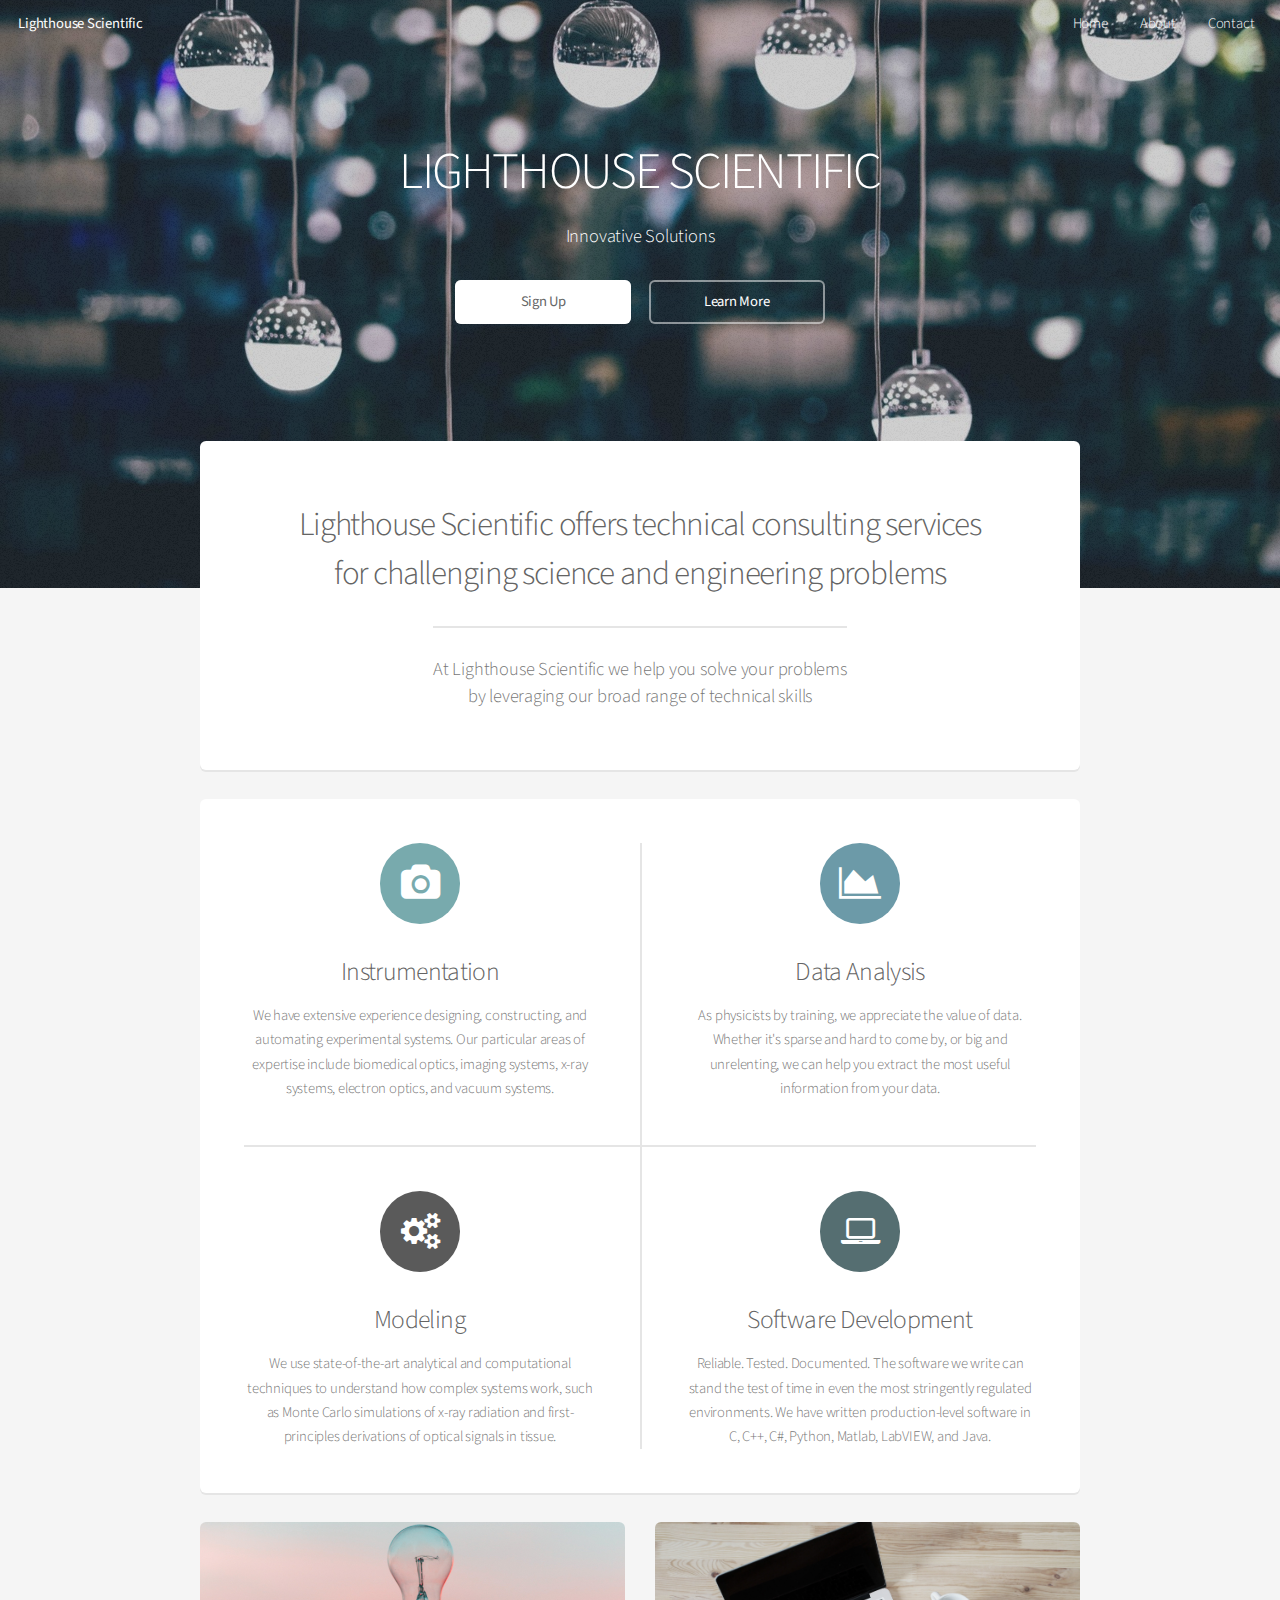
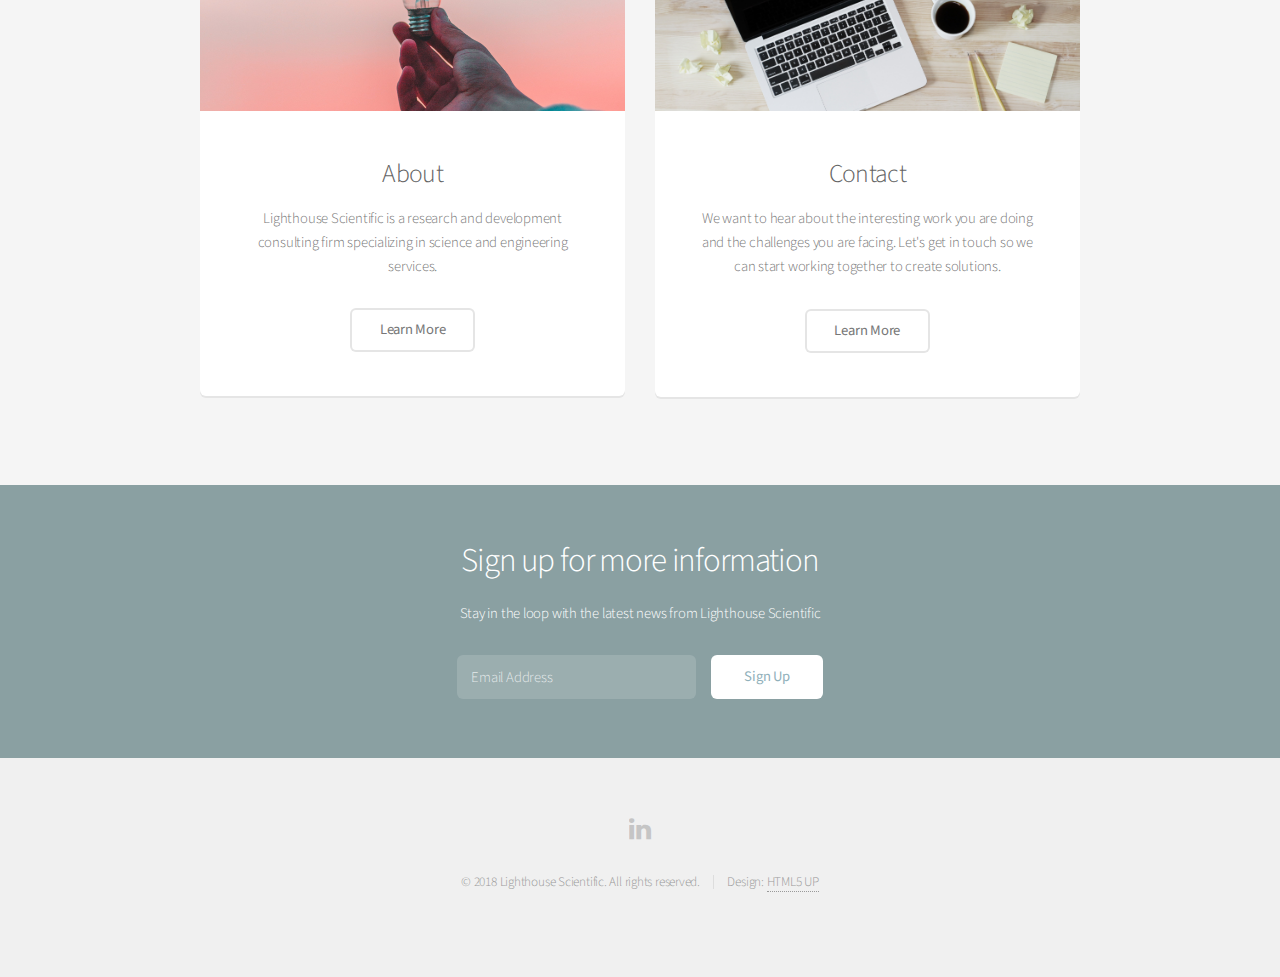
==== index.html @ b33df231 "Update index.html" ====
﻿<!DOCTYPE HTML>
<!--
	Alpha by HTML5 UP
	html5up.net | @ajlkn
	Free for personal and commercial use under the CCA 3.0 license (html5up.net/license)
-->
<html>
	<head>
		<!-- Global site tag (gtag.js) - Google Analytics -->
		<script async src="https://www.googletagmanager.com/gtag/js?id=UA-118662362-1"></script>
		<script>
		  window.dataLayer = window.dataLayer || [];
		  function gtag(){dataLayer.push(arguments);}
		  gtag('js', new Date());

		  gtag('config', 'UA-118662362-1');
		</script>
		<title>Lighthouse Scientific</title>
		<meta charset="utf-8" />
		<meta name="viewport" content="width=device-width, initial-scale=1" />
		<!--[if lte IE 8]><script src="assets/js/ie/html5shiv.js"></script><![endif]-->
		<link rel="stylesheet" href="assets/css/main.css" />
		<!--[if lte IE 8]><link rel="stylesheet" href="assets/css/ie8.css" /><![endif]-->
	</head>
	<body class="landing">
		<div id="page-wrapper">

			<!-- Header -->
			<header id="header" class="alt">
				<h1><a href="index.html">Lighthouse Scientific</a></h1>
				<nav id="nav">
					<ul>
						<li><a href="index.html">Home</a></li>
                        <li><a href="about.html">About</a></li>
                        <li><a href="contact.html">Contact</a></li>
					</ul>
				</nav>
			</header>

            <!-- Banner -->
            <section id="banner">
                <h2>LIGHTHOUSE SCIENTIFIC</h2>
                <p>Innovative Solutions</p>
                <ul class="actions">
                    <li><a href="#cta" class="button special scrolly">Sign Up</a></li>
                    <li><a href="#main" class="button scrolly">Learn More</a></li>
                </ul>
            </section>

			<!-- Main -->
				<section id="main" class="container">

					<section class="box special">
						<header class="major">
							<h2>Lighthouse Scientific offers technical consulting services
							<br />
							for challenging science and engineering problems</h2>
							<p>At Lighthouse Scientific we help you solve your problems<br />
							by leveraging our broad range of technical skills</p>
						</header>
						<!--<span class="image featured"><img src="images/tech2.jpg" alt="" /></span>-->
					</section>

					<section class="box special features">
						<div class="features-row">
							<section>
								<span class="icon major fa-camera accent2"></span>
								<h3>Instrumentation</h3>
								<p>We have extensive experience designing, constructing, and automating experimental systems. Our particular areas of expertise include biomedical optics, imaging systems, x-ray systems, electron optics, and vacuum systems.</p>
							</section>
							<section>
								<span class="icon major fa-area-chart accent3"></span>
								<h3>Data Analysis</h3>
								<p>As physicists by training, we appreciate the value of data. Whether it's sparse and hard to come by, or big and unrelenting, we can help you extract the most useful information from your data.</p>
							</section>
						</div>
						<div class="features-row">
							<section>
								<span class="icon major fa-cogs accent4"></span>
								<h3>Modeling</h3>
								<p>We use state-of-the-art analytical and computational techniques to understand how complex systems work, such as Monte Carlo simulations of x-ray radiation and first-principles derivations of optical signals in tissue.</p>
							</section>
							<section>
								<span class="icon major fa-laptop accent5"></span>
								<h3>Software Development</h3>
								<p>Reliable. Tested. Documented. The software we write can stand the test of time in even the most stringently regulated environments. We have written production-level software in C, C++, C#, Python, Matlab, LabVIEW, and Java.</p>
							</section>
						</div>
					</section>

					<div class="row">
						<div class="6u 12u(narrower)">

							<section class="box special">
								<span class="image featured"><img src="images/about2_cropped.jpg" alt="" /></span>
								<h3>About</h3>
								<p>Lighthouse Scientific is a research and development consulting firm specializing in science and engineering services.</p>
								<ul class="actions">
									<li><a href="about.html" class="button alt">Learn More</a></li>
								</ul>
							</section>

						</div>
						<div class="6u 12u(narrower)">

							<section class="box special">
								<span class="image featured"><img src="images/contact_cropped.jpg" alt="" /></span>
								<h3>Contact</h3>
								<p>We want to hear about the interesting work you are doing and the challenges you are facing. Let's get in touch so we can start working together to create solutions.</p>
								<ul class="actions">
									<li><a href="contact.html" class="button alt">Learn More</a></li>
								</ul>
							</section>

						</div>
					</div>

				</section>

			<!-- CTA -->
				<section id="cta">

					<h2>Sign up for more information</h2>
					<p>Stay in the loop with the latest news from Lighthouse Scientific</p>

					<form>
						<div class="row uniform 50%">
							<div class="8u 12u(mobilep)">
								<input type="email" name="email" id="email" placeholder="Email Address" required />
							</div>
							<div class="4u 12u(mobilep)">
								<input type="submit" data-dismiss="modal" id="form-submit-btn" value="Sign Up" class="fit" />
							</div>
						</div>
					</form>

				</section>

			<!-- Footer -->
				<footer id="footer">
					<ul class="icons">
						<li><a href="https://www.linkedin.com/company/lighthouse-scientific" class="icon fa-linkedin" target="_blank"><span class="label">LinkedIn</span></a></li>
					</ul>
					<ul class="copyright">
						<li>&copy; 2018 Lighthouse Scientific. All rights reserved.</li><li>Design: <a href="https://html5up.net">HTML5 UP</a></li>
					</ul>
				</footer>

		</div>

		<!-- Scripts -->
			<script src="assets/js/jquery.min.js"></script>
			<script src="assets/js/jquery.dropotron.min.js"></script>
			<script src="assets/js/jquery.scrollgress.min.js"></script>
			<script src="assets/js/skel.min.js"></script>
			<script src="assets/js/util.js"></script>
            		<script src="assets/js/jquery.scrolly.min.js"></script>
			<!--[if lte IE 8]><script src="assets/js/ie/respond.min.js"></script><![endif]-->
			<script src="assets/js/main.js"></script>
			<script>
				$("#form-submit-btn").on("click", function() {
				message = $("#formaction").serialize();
				$.ajax({
					url: "//formspree.io/info@lighthousescientific.com",
					method: "POST",
					data: {message: message},
					dataType: "json"
				});
				alert('Thanks for the email, we\'ll be in touch soon!');
				return false;
			});
			</script>
	</body>
</html>
---- assets/css/main.css ----
@import url("font-awesome.min.css");
@import url("https://fonts.googleapis.com/css?family=Source+Sans+Pro:300,400,300italic,400italic");

/*
	Alpha by HTML5 UP
	html5up.net | @ajlkn
	Free for personal and commercial use under the CCA 3.0 license (html5up.net/license)
*/

/* Reset */

	html, body, div, span, applet, object, iframe, h1, h2, h3, h4, h5, h6, p, blockquote, pre, a, abbr, acronym, address, big, cite, code, del, dfn, em, img, ins, kbd, q, s, samp, small, strike, strong, sub, sup, tt, var, b, u, i, center, dl, dt, dd, ol, ul, li, fieldset, form, label, legend, table, caption, tbody, tfoot, thead, tr, th, td, article, aside, canvas, details, embed, figure, figcaption, footer, header, hgroup, menu, nav, output, ruby, section, summary, time, mark, audio, video {
		margin: 0;
		padding: 0;
		border: 0;
		font-size: 100%;
		font: inherit;
		vertical-align: baseline;
	}

	article, aside, details, figcaption, figure, footer, header, hgroup, menu, nav, section {
		display: block;
	}

	body {
		line-height: 1;
	}

	ol, ul {
		list-style: none;
	}

	blockquote, q {
		quotes: none;
	}

	blockquote:before, blockquote:after, q:before, q:after {
		content: '';
		content: none;
	}

	table {
		border-collapse: collapse;
		border-spacing: 0;
	}

	body {
		-webkit-text-size-adjust: none;
	}

/* Box Model */

	*, *:before, *:after {
		-moz-box-sizing: border-box;
		-webkit-box-sizing: border-box;
		box-sizing: border-box;
	}

/* Containers */

	.container {
		margin-left: auto;
		margin-right: auto;
	}

	.container.\31 25\25 {
		width: 100%;
		max-width: 75em;
		min-width: 60em;
	}

	.container.\37 5\25 {
		width: 45em;
	}

	.container.\35 0\25 {
		width: 30em;
	}

	.container.\32 5\25 {
		width: 15em;
	}

	.container {
		width: 60em;
	}

	@media screen and (max-width: 1680px) {

		.container.\31 25\25 {
			width: 100%;
			max-width: 75em;
			min-width: 60em;
		}

		.container.\37 5\25 {
			width: 45em;
		}

		.container.\35 0\25 {
			width: 30em;
		}

		.container.\32 5\25 {
			width: 15em;
		}

		.container {
			width: 60em;
		}

	}

	@media screen and (max-width: 1280px) {

		.container.\31 25\25 {
			width: 100%;
			max-width: 75em;
			min-width: 60em;
		}

		.container.\37 5\25 {
			width: 45em;
		}

		.container.\35 0\25 {
			width: 30em;
		}

		.container.\32 5\25 {
			width: 15em;
		}

		.container {
			width: 60em;
		}

	}

	@media screen and (max-width: 980px) {

		.container.\31 25\25 {
			width: 100%;
			max-width: 112.5%;
			min-width: 90%;
		}

		.container.\37 5\25 {
			width: 67.5%;
		}

		.container.\35 0\25 {
			width: 45%;
		}

		.container.\32 5\25 {
			width: 22.5%;
		}

		.container {
			width: 90%;
		}

	}

	@media screen and (max-width: 840px) {

		.container.\31 25\25 {
			width: 100%;
			max-width: 112.5%;
			min-width: 90%;
		}

		.container.\37 5\25 {
			width: 67.5%;
		}

		.container.\35 0\25 {
			width: 45%;
		}

		.container.\32 5\25 {
			width: 22.5%;
		}

		.container {
			width: 90% !important;
		}

	}

	@media screen and (max-width: 736px) {

		.container.\31 25\25 {
			width: 100%;
			max-width: 125%;
			min-width: 100%;
		}

		.container.\37 5\25 {
			width: 75%;
		}

		.container.\35 0\25 {
			width: 50%;
		}

		.container.\32 5\25 {
			width: 25%;
		}

		.container {
			width: 100% !important;
		}

	}

	@media screen and (max-width: 480px) {

		.container.\31 25\25 {
			width: 100%;
			max-width: 125%;
			min-width: 100%;
		}

		.container.\37 5\25 {
			width: 75%;
		}

		.container.\35 0\25 {
			width: 50%;
		}

		.container.\32 5\25 {
			width: 25%;
		}

		.container {
			width: 100% !important;
		}

	}

/* Grid */

	.row {
		border-bottom: solid 1px transparent;
		-moz-box-sizing: border-box;
		-webkit-box-sizing: border-box;
		box-sizing: border-box;
	}

	.row > * {
		float: left;
		-moz-box-sizing: border-box;
		-webkit-box-sizing: border-box;
		box-sizing: border-box;
	}

	.row:after, .row:before {
		content: '';
		display: block;
		clear: both;
		height: 0;
	}

	.row.uniform > * > :first-child {
		margin-top: 0;
	}

	.row.uniform > * > :last-child {
		margin-bottom: 0;
	}

	.row.\30 \25 > * {
		padding: 0 0 0 0em;
	}

	.row.\30 \25 {
		margin: 0 0 -1px 0em;
	}

	.row.uniform.\30 \25 > * {
		padding: 0em 0 0 0em;
	}

	.row.uniform.\30 \25 {
		margin: 0em 0 -1px 0em;
	}

	.row > * {
		padding: 0 0 0 2em;
	}

	.row {
		margin: 0 0 -1px -2em;
	}

	.row.uniform > * {
		padding: 2em 0 0 2em;
	}

	.row.uniform {
		margin: -2em 0 -1px -2em;
	}

	.row.\32 00\25 > * {
		padding: 0 0 0 4em;
	}

	.row.\32 00\25 {
		margin: 0 0 -1px -4em;
	}

	.row.uniform.\32 00\25 > * {
		padding: 4em 0 0 4em;
	}

	.row.uniform.\32 00\25 {
		margin: -4em 0 -1px -4em;
	}

	.row.\31 50\25 > * {
		padding: 0 0 0 3em;
	}

	.row.\31 50\25 {
		margin: 0 0 -1px -3em;
	}

	.row.uniform.\31 50\25 > * {
		padding: 3em 0 0 3em;
	}

	.row.uniform.\31 50\25 {
		margin: -3em 0 -1px -3em;
	}

	.row.\35 0\25 > * {
		padding: 0 0 0 1em;
	}

	.row.\35 0\25 {
		margin: 0 0 -1px -1em;
	}

	.row.uniform.\35 0\25 > * {
		padding: 1em 0 0 1em;
	}

	.row.uniform.\35 0\25 {
		margin: -1em 0 -1px -1em;
	}

	.row.\32 5\25 > * {
		padding: 0 0 0 0.5em;
	}

	.row.\32 5\25 {
		margin: 0 0 -1px -0.5em;
	}

	.row.uniform.\32 5\25 > * {
		padding: 0.5em 0 0 0.5em;
	}

	.row.uniform.\32 5\25 {
		margin: -0.5em 0 -1px -0.5em;
	}

	.\31 2u, .\31 2u\24 {
		width: 100%;
		clear: none;
		margin-left: 0;
	}

	.\31 1u, .\31 1u\24 {
		width: 91.6666666667%;
		clear: none;
		margin-left: 0;
	}

	.\31 0u, .\31 0u\24 {
		width: 83.3333333333%;
		clear: none;
		margin-left: 0;
	}

	.\39 u, .\39 u\24 {
		width: 75%;
		clear: none;
		margin-left: 0;
	}

	.\38 u, .\38 u\24 {
		width: 66.6666666667%;
		clear: none;
		margin-left: 0;
	}

	.\37 u, .\37 u\24 {
		width: 58.3333333333%;
		clear: none;
		margin-left: 0;
	}

	.\36 u, .\36 u\24 {
		width: 50%;
		clear: none;
		margin-left: 0;
	}

	.\35 u, .\35 u\24 {
		width: 41.6666666667%;
		clear: none;
		margin-left: 0;
	}

	.\34 u, .\34 u\24 {
		width: 33.3333333333%;
		clear: none;
		margin-left: 0;
	}

	.\33 u, .\33 u\24 {
		width: 25%;
		clear: none;
		margin-left: 0;
	}

	.\32 u, .\32 u\24 {
		width: 16.6666666667%;
		clear: none;
		margin-left: 0;
	}

	.\31 u, .\31 u\24 {
		width: 8.3333333333%;
		clear: none;
		margin-left: 0;
	}

	.\31 2u\24 + *,
	.\31 1u\24 + *,
	.\31 0u\24 + *,
	.\39 u\24 + *,
	.\38 u\24 + *,
	.\37 u\24 + *,
	.\36 u\24 + *,
	.\35 u\24 + *,
	.\34 u\24 + *,
	.\33 u\24 + *,
	.\32 u\24 + *,
	.\31 u\24 + * {
		clear: left;
	}

	.\-11u {
		margin-left: 91.66667%;
	}

	.\-10u {
		margin-left: 83.33333%;
	}

	.\-9u {
		margin-left: 75%;
	}

	.\-8u {
		margin-left: 66.66667%;
	}

	.\-7u {
		margin-left: 58.33333%;
	}

	.\-6u {
		margin-left: 50%;
	}

	.\-5u {
		margin-left: 41.66667%;
	}

	.\-4u {
		margin-left: 33.33333%;
	}

	.\-3u {
		margin-left: 25%;
	}

	.\-2u {
		margin-left: 16.66667%;
	}

	.\-1u {
		margin-left: 8.33333%;
	}

	@media screen and (max-width: 1680px) {

		.row > * {
			padding: 0 0 0 2em;
		}

		.row {
			margin: 0 0 -1px -2em;
		}

		.row.uniform > * {
			padding: 2em 0 0 2em;
		}

		.row.uniform {
			margin: -2em 0 -1px -2em;
		}

		.row.\32 00\25 > * {
			padding: 0 0 0 4em;
		}

		.row.\32 00\25 {
			margin: 0 0 -1px -4em;
		}

		.row.uniform.\32 00\25 > * {
			padding: 4em 0 0 4em;
		}

		.row.uniform.\32 00\25 {
			margin: -4em 0 -1px -4em;
		}

		.row.\31 50\25 > * {
			padding: 0 0 0 3em;
		}

		.row.\31 50\25 {
			margin: 0 0 -1px -3em;
		}

		.row.uniform.\31 50\25 > * {
			padding: 3em 0 0 3em;
		}

		.row.uniform.\31 50\25 {
			margin: -3em 0 -1px -3em;
		}

		.row.\35 0\25 > * {
			padding: 0 0 0 1em;
		}

		.row.\35 0\25 {
			margin: 0 0 -1px -1em;
		}

		.row.uniform.\35 0\25 > * {
			padding: 1em 0 0 1em;
		}

		.row.uniform.\35 0\25 {
			margin: -1em 0 -1px -1em;
		}

		.row.\32 5\25 > * {
			padding: 0 0 0 0.5em;
		}

		.row.\32 5\25 {
			margin: 0 0 -1px -0.5em;
		}

		.row.uniform.\32 5\25 > * {
			padding: 0.5em 0 0 0.5em;
		}

		.row.uniform.\32 5\25 {
			margin: -0.5em 0 -1px -0.5em;
		}

		.\31 2u\28wide\29, .\31 2u\24\28wide\29 {
			width: 100%;
			clear: none;
			margin-left: 0;
		}

		.\31 1u\28wide\29, .\31 1u\24\28wide\29 {
			width: 91.6666666667%;
			clear: none;
			margin-left: 0;
		}

		.\31 0u\28wide\29, .\31 0u\24\28wide\29 {
			width: 83.3333333333%;
			clear: none;
			margin-left: 0;
		}

		.\39 u\28wide\29, .\39 u\24\28wide\29 {
			width: 75%;
			clear: none;
			margin-left: 0;
		}

		.\38 u\28wide\29, .\38 u\24\28wide\29 {
			width: 66.6666666667%;
			clear: none;
			margin-left: 0;
		}

		.\37 u\28wide\29, .\37 u\24\28wide\29 {
			width: 58.3333333333%;
			clear: none;
			margin-left: 0;
		}

		.\36 u\28wide\29, .\36 u\24\28wide\29 {
			width: 50%;
			clear: none;
			margin-left: 0;
		}

		.\35 u\28wide\29, .\35 u\24\28wide\29 {
			width: 41.6666666667%;
			clear: none;
			margin-left: 0;
		}

		.\34 u\28wide\29, .\34 u\24\28wide\29 {
			width: 33.3333333333%;
			clear: none;
			margin-left: 0;
		}

		.\33 u\28wide\29, .\33 u\24\28wide\29 {
			width: 25%;
			clear: none;
			margin-left: 0;
		}

		.\32 u\28wide\29, .\32 u\24\28wide\29 {
			width: 16.6666666667%;
			clear: none;
			margin-left: 0;
		}

		.\31 u\28wide\29, .\31 u\24\28wide\29 {
			width: 8.3333333333%;
			clear: none;
			margin-left: 0;
		}

		.\31 2u\24\28wide\29 + *,
		.\31 1u\24\28wide\29 + *,
		.\31 0u\24\28wide\29 + *,
		.\39 u\24\28wide\29 + *,
		.\38 u\24\28wide\29 + *,
		.\37 u\24\28wide\29 + *,
		.\36 u\24\28wide\29 + *,
		.\35 u\24\28wide\29 + *,
		.\34 u\24\28wide\29 + *,
		.\33 u\24\28wide\29 + *,
		.\32 u\24\28wide\29 + *,
		.\31 u\24\28wide\29 + * {
			clear: left;
		}

		.\-11u\28wide\29 {
			margin-left: 91.66667%;
		}

		.\-10u\28wide\29 {
			margin-left: 83.33333%;
		}

		.\-9u\28wide\29 {
			margin-left: 75%;
		}

		.\-8u\28wide\29 {
			margin-left: 66.66667%;
		}

		.\-7u\28wide\29 {
			margin-left: 58.33333%;
		}

		.\-6u\28wide\29 {
			margin-left: 50%;
		}

		.\-5u\28wide\29 {
			margin-left: 41.66667%;
		}

		.\-4u\28wide\29 {
			margin-left: 33.33333%;
		}

		.\-3u\28wide\29 {
			margin-left: 25%;
		}

		.\-2u\28wide\29 {
			margin-left: 16.66667%;
		}

		.\-1u\28wide\29 {
			margin-left: 8.33333%;
		}

	}

	@media screen and (max-width: 1280px) {

		.row > * {
			padding: 0 0 0 2em;
		}

		.row {
			margin: 0 0 -1px -2em;
		}

		.row.uniform > * {
			padding: 2em 0 0 2em;
		}

		.row.uniform {
			margin: -2em 0 -1px -2em;
		}

		.row.\32 00\25 > * {
			padding: 0 0 0 4em;
		}

		.row.\32 00\25 {
			margin: 0 0 -1px -4em;
		}

		.row.uniform.\32 00\25 > * {
			padding: 4em 0 0 4em;
		}

		.row.uniform.\32 00\25 {
			margin: -4em 0 -1px -4em;
		}

		.row.\31 50\25 > * {
			padding: 0 0 0 3em;
		}

		.row.\31 50\25 {
			margin: 0 0 -1px -3em;
		}

		.row.uniform.\31 50\25 > * {
			padding: 3em 0 0 3em;
		}

		.row.uniform.\31 50\25 {
			margin: -3em 0 -1px -3em;
		}

		.row.\35 0\25 > * {
			padding: 0 0 0 1em;
		}

		.row.\35 0\25 {
			margin: 0 0 -1px -1em;
		}

		.row.uniform.\35 0\25 > * {
			padding: 1em 0 0 1em;
		}

		.row.uniform.\35 0\25 {
			margin: -1em 0 -1px -1em;
		}

		.row.\32 5\25 > * {
			padding: 0 0 0 0.5em;
		}

		.row.\32 5\25 {
			margin: 0 0 -1px -0.5em;
		}

		.row.uniform.\32 5\25 > * {
			padding: 0.5em 0 0 0.5em;
		}

		.row.uniform.\32 5\25 {
			margin: -0.5em 0 -1px -0.5em;
		}

		.\31 2u\28normal\29, .\31 2u\24\28normal\29 {
			width: 100%;
			clear: none;
			margin-left: 0;
		}

		.\31 1u\28normal\29, .\31 1u\24\28normal\29 {
			width: 91.6666666667%;
			clear: none;
			margin-left: 0;
		}

		.\31 0u\28normal\29, .\31 0u\24\28normal\29 {
			width: 83.3333333333%;
			clear: none;
			margin-left: 0;
		}

		.\39 u\28normal\29, .\39 u\24\28normal\29 {
			width: 75%;
			clear: none;
			margin-left: 0;
		}

		.\38 u\28normal\29, .\38 u\24\28normal\29 {
			width: 66.6666666667%;
			clear: none;
			margin-left: 0;
		}

		.\37 u\28normal\29, .\37 u\24\28normal\29 {
			width: 58.3333333333%;
			clear: none;
			margin-left: 0;
		}

		.\36 u\28normal\29, .\36 u\24\28normal\29 {
			width: 50%;
			clear: none;
			margin-left: 0;
		}

		.\35 u\28normal\29, .\35 u\24\28normal\29 {
			width: 41.6666666667%;
			clear: none;
			margin-left: 0;
		}

		.\34 u\28normal\29, .\34 u\24\28normal\29 {
			width: 33.3333333333%;
			clear: none;
			margin-left: 0;
		}

		.\33 u\28normal\29, .\33 u\24\28normal\29 {
			width: 25%;
			clear: none;
			margin-left: 0;
		}

		.\32 u\28normal\29, .\32 u\24\28normal\29 {
			width: 16.6666666667%;
			clear: none;
			margin-left: 0;
		}

		.\31 u\28normal\29, .\31 u\24\28normal\29 {
			width: 8.3333333333%;
			clear: none;
			margin-left: 0;
		}

		.\31 2u\24\28normal\29 + *,
		.\31 1u\24\28normal\29 + *,
		.\31 0u\24\28normal\29 + *,
		.\39 u\24\28normal\29 + *,
		.\38 u\24\28normal\29 + *,
		.\37 u\24\28normal\29 + *,
		.\36 u\24\28normal\29 + *,
		.\35 u\24\28normal\29 + *,
		.\34 u\24\28normal\29 + *,
		.\33 u\24\28normal\29 + *,
		.\32 u\24\28normal\29 + *,
		.\31 u\24\28normal\29 + * {
			clear: left;
		}

		.\-11u\28normal\29 {
			margin-left: 91.66667%;
		}

		.\-10u\28normal\29 {
			margin-left: 83.33333%;
		}

		.\-9u\28normal\29 {
			margin-left: 75%;
		}

		.\-8u\28normal\29 {
			margin-left: 66.66667%;
		}

		.\-7u\28normal\29 {
			margin-left: 58.33333%;
		}

		.\-6u\28normal\29 {
			margin-left: 50%;
		}

		.\-5u\28normal\29 {
			margin-left: 41.66667%;
		}

		.\-4u\28normal\29 {
			margin-left: 33.33333%;
		}

		.\-3u\28normal\29 {
			margin-left: 25%;
		}

		.\-2u\28normal\29 {
			margin-left: 16.66667%;
		}

		.\-1u\28normal\29 {
			margin-left: 8.33333%;
		}

	}

	@media screen and (max-width: 980px) {

		.row > * {
			padding: 0 0 0 2em;
		}

		.row {
			margin: 0 0 -1px -2em;
		}

		.row.uniform > * {
			padding: 2em 0 0 2em;
		}

		.row.uniform {
			margin: -2em 0 -1px -2em;
		}

		.row.\32 00\25 > * {
			padding: 0 0 0 4em;
		}

		.row.\32 00\25 {
			margin: 0 0 -1px -4em;
		}

		.row.uniform.\32 00\25 > * {
			padding: 4em 0 0 4em;
		}

		.row.uniform.\32 00\25 {
			margin: -4em 0 -1px -4em;
		}

		.row.\31 50\25 > * {
			padding: 0 0 0 3em;
		}

		.row.\31 50\25 {
			margin: 0 0 -1px -3em;
		}

		.row.uniform.\31 50\25 > * {
			padding: 3em 0 0 3em;
		}

		.row.uniform.\31 50\25 {
			margin: -3em 0 -1px -3em;
		}

		.row.\35 0\25 > * {
			padding: 0 0 0 1em;
		}

		.row.\35 0\25 {
			margin: 0 0 -1px -1em;
		}

		.row.uniform.\35 0\25 > * {
			padding: 1em 0 0 1em;
		}

		.row.uniform.\35 0\25 {
			margin: -1em 0 -1px -1em;
		}

		.row.\32 5\25 > * {
			padding: 0 0 0 0.5em;
		}

		.row.\32 5\25 {
			margin: 0 0 -1px -0.5em;
		}

		.row.uniform.\32 5\25 > * {
			padding: 0.5em 0 0 0.5em;
		}

		.row.uniform.\32 5\25 {
			margin: -0.5em 0 -1px -0.5em;
		}

		.\31 2u\28narrow\29, .\31 2u\24\28narrow\29 {
			width: 100%;
			clear: none;
			margin-left: 0;
		}

		.\31 1u\28narrow\29, .\31 1u\24\28narrow\29 {
			width: 91.6666666667%;
			clear: none;
			margin-left: 0;
		}

		.\31 0u\28narrow\29, .\31 0u\24\28narrow\29 {
			width: 83.3333333333%;
			clear: none;
			margin-left: 0;
		}

		.\39 u\28narrow\29, .\39 u\24\28narrow\29 {
			width: 75%;
			clear: none;
			margin-left: 0;
		}

		.\38 u\28narrow\29, .\38 u\24\28narrow\29 {
			width: 66.6666666667%;
			clear: none;
			margin-left: 0;
		}

		.\37 u\28narrow\29, .\37 u\24\28narrow\29 {
			width: 58.3333333333%;
			clear: none;
			margin-left: 0;
		}

		.\36 u\28narrow\29, .\36 u\24\28narrow\29 {
			width: 50%;
			clear: none;
			margin-left: 0;
		}

		.\35 u\28narrow\29, .\35 u\24\28narrow\29 {
			width: 41.6666666667%;
			clear: none;
			margin-left: 0;
		}

		.\34 u\28narrow\29, .\34 u\24\28narrow\29 {
			width: 33.3333333333%;
			clear: none;
			margin-left: 0;
		}

		.\33 u\28narrow\29, .\33 u\24\28narrow\29 {
			width: 25%;
			clear: none;
			margin-left: 0;
		}

		.\32 u\28narrow\29, .\32 u\24\28narrow\29 {
			width: 16.6666666667%;
			clear: none;
			margin-left: 0;
		}

		.\31 u\28narrow\29, .\31 u\24\28narrow\29 {
			width: 8.3333333333%;
			clear: none;
			margin-left: 0;
		}

		.\31 2u\24\28narrow\29 + *,
		.\31 1u\24\28narrow\29 + *,
		.\31 0u\24\28narrow\29 + *,
		.\39 u\24\28narrow\29 + *,
		.\38 u\24\28narrow\29 + *,
		.\37 u\24\28narrow\29 + *,
		.\36 u\24\28narrow\29 + *,
		.\35 u\24\28narrow\29 + *,
		.\34 u\24\28narrow\29 + *,
		.\33 u\24\28narrow\29 + *,
		.\32 u\24\28narrow\29 + *,
		.\31 u\24\28narrow\29 + * {
			clear: left;
		}

		.\-11u\28narrow\29 {
			margin-left: 91.66667%;
		}

		.\-10u\28narrow\29 {
			margin-left: 83.33333%;
		}

		.\-9u\28narrow\29 {
			margin-left: 75%;
		}

		.\-8u\28narrow\29 {
			margin-left: 66.66667%;
		}

		.\-7u\28narrow\29 {
			margin-left: 58.33333%;
		}

		.\-6u\28narrow\29 {
			margin-left: 50%;
		}

		.\-5u\28narrow\29 {
			margin-left: 41.66667%;
		}

		.\-4u\28narrow\29 {
			margin-left: 33.33333%;
		}

		.\-3u\28narrow\29 {
			margin-left: 25%;
		}

		.\-2u\28narrow\29 {
			margin-left: 16.66667%;
		}

		.\-1u\28narrow\29 {
			margin-left: 8.33333%;
		}

	}

	@media screen and (max-width: 840px) {

		.row > * {
			padding: 0 0 0 2em;
		}

		.row {
			margin: 0 0 -1px -2em;
		}

		.row.uniform > * {
			padding: 2em 0 0 2em;
		}

		.row.uniform {
			margin: -2em 0 -1px -2em;
		}

		.row.\32 00\25 > * {
			padding: 0 0 0 4em;
		}

		.row.\32 00\25 {
			margin: 0 0 -1px -4em;
		}

		.row.uniform.\32 00\25 > * {
			padding: 4em 0 0 4em;
		}

		.row.uniform.\32 00\25 {
			margin: -4em 0 -1px -4em;
		}

		.row.\31 50\25 > * {
			padding: 0 0 0 3em;
		}

		.row.\31 50\25 {
			margin: 0 0 -1px -3em;
		}

		.row.uniform.\31 50\25 > * {
			padding: 3em 0 0 3em;
		}

		.row.uniform.\31 50\25 {
			margin: -3em 0 -1px -3em;
		}

		.row.\35 0\25 > * {
			padding: 0 0 0 1em;
		}

		.row.\35 0\25 {
			margin: 0 0 -1px -1em;
		}

		.row.uniform.\35 0\25 > * {
			padding: 1em 0 0 1em;
		}

		.row.uniform.\35 0\25 {
			margin: -1em 0 -1px -1em;
		}

		.row.\32 5\25 > * {
			padding: 0 0 0 0.5em;
		}

		.row.\32 5\25 {
			margin: 0 0 -1px -0.5em;
		}

		.row.uniform.\32 5\25 > * {
			padding: 0.5em 0 0 0.5em;
		}

		.row.uniform.\32 5\25 {
			margin: -0.5em 0 -1px -0.5em;
		}

		.\31 2u\28narrower\29, .\31 2u\24\28narrower\29 {
			width: 100%;
			clear: none;
			margin-left: 0;
		}

		.\31 1u\28narrower\29, .\31 1u\24\28narrower\29 {
			width: 91.6666666667%;
			clear: none;
			margin-left: 0;
		}

		.\31 0u\28narrower\29, .\31 0u\24\28narrower\29 {
			width: 83.3333333333%;
			clear: none;
			margin-left: 0;
		}

		.\39 u\28narrower\29, .\39 u\24\28narrower\29 {
			width: 75%;
			clear: none;
			margin-left: 0;
		}

		.\38 u\28narrower\29, .\38 u\24\28narrower\29 {
			width: 66.6666666667%;
			clear: none;
			margin-left: 0;
		}

		.\37 u\28narrower\29, .\37 u\24\28narrower\29 {
			width: 58.3333333333%;
			clear: none;
			margin-left: 0;
		}

		.\36 u\28narrower\29, .\36 u\24\28narrower\29 {
			width: 50%;
			clear: none;
			margin-left: 0;
		}

		.\35 u\28narrower\29, .\35 u\24\28narrower\29 {
			width: 41.6666666667%;
			clear: none;
			margin-left: 0;
		}

		.\34 u\28narrower\29, .\34 u\24\28narrower\29 {
			width: 33.3333333333%;
			clear: none;
			margin-left: 0;
		}

		.\33 u\28narrower\29, .\33 u\24\28narrower\29 {
			width: 25%;
			clear: none;
			margin-left: 0;
		}

		.\32 u\28narrower\29, .\32 u\24\28narrower\29 {
			width: 16.6666666667%;
			clear: none;
			margin-left: 0;
		}

		.\31 u\28narrower\29, .\31 u\24\28narrower\29 {
			width: 8.3333333333%;
			clear: none;
			margin-left: 0;
		}

		.\31 2u\24\28narrower\29 + *,
		.\31 1u\24\28narrower\29 + *,
		.\31 0u\24\28narrower\29 + *,
		.\39 u\24\28narrower\29 + *,
		.\38 u\24\28narrower\29 + *,
		.\37 u\24\28narrower\29 + *,
		.\36 u\24\28narrower\29 + *,
		.\35 u\24\28narrower\29 + *,
		.\34 u\24\28narrower\29 + *,
		.\33 u\24\28narrower\29 + *,
		.\32 u\24\28narrower\29 + *,
		.\31 u\24\28narrower\29 + * {
			clear: left;
		}

		.\-11u\28narrower\29 {
			margin-left: 91.66667%;
		}

		.\-10u\28narrower\29 {
			margin-left: 83.33333%;
		}

		.\-9u\28narrower\29 {
			margin-left: 75%;
		}

		.\-8u\28narrower\29 {
			margin-left: 66.66667%;
		}

		.\-7u\28narrower\29 {
			margin-left: 58.33333%;
		}

		.\-6u\28narrower\29 {
			margin-left: 50%;
		}

		.\-5u\28narrower\29 {
			margin-left: 41.66667%;
		}

		.\-4u\28narrower\29 {
			margin-left: 33.33333%;
		}

		.\-3u\28narrower\29 {
			margin-left: 25%;
		}

		.\-2u\28narrower\29 {
			margin-left: 16.66667%;
		}

		.\-1u\28narrower\29 {
			margin-left: 8.33333%;
		}

	}

	@media screen and (max-width: 736px) {

		.row > * {
			padding: 0 0 0 2em;
		}

		.row {
			margin: 0 0 -1px -2em;
		}

		.row.uniform > * {
			padding: 2em 0 0 2em;
		}

		.row.uniform {
			margin: -2em 0 -1px -2em;
		}

		.row.\32 00\25 > * {
			padding: 0 0 0 4em;
		}

		.row.\32 00\25 {
			margin: 0 0 -1px -4em;
		}

		.row.uniform.\32 00\25 > * {
			padding: 4em 0 0 4em;
		}

		.row.uniform.\32 00\25 {
			margin: -4em 0 -1px -4em;
		}

		.row.\31 50\25 > * {
			padding: 0 0 0 3em;
		}

		.row.\31 50\25 {
			margin: 0 0 -1px -3em;
		}

		.row.uniform.\31 50\25 > * {
			padding: 3em 0 0 3em;
		}

		.row.uniform.\31 50\25 {
			margin: -3em 0 -1px -3em;
		}

		.row.\35 0\25 > * {
			padding: 0 0 0 1em;
		}

		.row.\35 0\25 {
			margin: 0 0 -1px -1em;
		}

		.row.uniform.\35 0\25 > * {
			padding: 1em 0 0 1em;
		}

		.row.uniform.\35 0\25 {
			margin: -1em 0 -1px -1em;
		}

		.row.\32 5\25 > * {
			padding: 0 0 0 0.5em;
		}

		.row.\32 5\25 {
			margin: 0 0 -1px -0.5em;
		}

		.row.uniform.\32 5\25 > * {
			padding: 0.5em 0 0 0.5em;
		}

		.row.uniform.\32 5\25 {
			margin: -0.5em 0 -1px -0.5em;
		}

		.\31 2u\28mobile\29, .\31 2u\24\28mobile\29 {
			width: 100%;
			clear: none;
			margin-left: 0;
		}

		.\31 1u\28mobile\29, .\31 1u\24\28mobile\29 {
			width: 91.6666666667%;
			clear: none;
			margin-left: 0;
		}

		.\31 0u\28mobile\29, .\31 0u\24\28mobile\29 {
			width: 83.3333333333%;
			clear: none;
			margin-left: 0;
		}

		.\39 u\28mobile\29, .\39 u\24\28mobile\29 {
			width: 75%;
			clear: none;
			margin-left: 0;
		}

		.\38 u\28mobile\29, .\38 u\24\28mobile\29 {
			width: 66.6666666667%;
			clear: none;
			margin-left: 0;
		}

		.\37 u\28mobile\29, .\37 u\24\28mobile\29 {
			width: 58.3333333333%;
			clear: none;
			margin-left: 0;
		}

		.\36 u\28mobile\29, .\36 u\24\28mobile\29 {
			width: 50%;
			clear: none;
			margin-left: 0;
		}

		.\35 u\28mobile\29, .\35 u\24\28mobile\29 {
			width: 41.6666666667%;
			clear: none;
			margin-left: 0;
		}

		.\34 u\28mobile\29, .\34 u\24\28mobile\29 {
			width: 33.3333333333%;
			clear: none;
			margin-left: 0;
		}

		.\33 u\28mobile\29, .\33 u\24\28mobile\29 {
			width: 25%;
			clear: none;
			margin-left: 0;
		}

		.\32 u\28mobile\29, .\32 u\24\28mobile\29 {
			width: 16.6666666667%;
			clear: none;
			margin-left: 0;
		}

		.\31 u\28mobile\29, .\31 u\24\28mobile\29 {
			width: 8.3333333333%;
			clear: none;
			margin-left: 0;
		}

		.\31 2u\24\28mobile\29 + *,
		.\31 1u\24\28mobile\29 + *,
		.\31 0u\24\28mobile\29 + *,
		.\39 u\24\28mobile\29 + *,
		.\38 u\24\28mobile\29 + *,
		.\37 u\24\28mobile\29 + *,
		.\36 u\24\28mobile\29 + *,
		.\35 u\24\28mobile\29 + *,
		.\34 u\24\28mobile\29 + *,
		.\33 u\24\28mobile\29 + *,
		.\32 u\24\28mobile\29 + *,
		.\31 u\24\28mobile\29 + * {
			clear: left;
		}

		.\-11u\28mobile\29 {
			margin-left: 91.66667%;
		}

		.\-10u\28mobile\29 {
			margin-left: 83.33333%;
		}

		.\-9u\28mobile\29 {
			margin-left: 75%;
		}

		.\-8u\28mobile\29 {
			margin-left: 66.66667%;
		}

		.\-7u\28mobile\29 {
			margin-left: 58.33333%;
		}

		.\-6u\28mobile\29 {
			margin-left: 50%;
		}

		.\-5u\28mobile\29 {
			margin-left: 41.66667%;
		}

		.\-4u\28mobile\29 {
			margin-left: 33.33333%;
		}

		.\-3u\28mobile\29 {
			margin-left: 25%;
		}

		.\-2u\28mobile\29 {
			margin-left: 16.66667%;
		}

		.\-1u\28mobile\29 {
			margin-left: 8.33333%;
		}

	}

	@media screen and (max-width: 480px) {

		.row > * {
			padding: 0 0 0 2em;
		}

		.row {
			margin: 0 0 -1px -2em;
		}

		.row.uniform > * {
			padding: 2em 0 0 2em;
		}

		.row.uniform {
			margin: -2em 0 -1px -2em;
		}

		.row.\32 00\25 > * {
			padding: 0 0 0 4em;
		}

		.row.\32 00\25 {
			margin: 0 0 -1px -4em;
		}

		.row.uniform.\32 00\25 > * {
			padding: 4em 0 0 4em;
		}

		.row.uniform.\32 00\25 {
			margin: -4em 0 -1px -4em;
		}

		.row.\31 50\25 > * {
			padding: 0 0 0 3em;
		}

		.row.\31 50\25 {
			margin: 0 0 -1px -3em;
		}

		.row.uniform.\31 50\25 > * {
			padding: 3em 0 0 3em;
		}

		.row.uniform.\31 50\25 {
			margin: -3em 0 -1px -3em;
		}

		.row.\35 0\25 > * {
			padding: 0 0 0 1em;
		}

		.row.\35 0\25 {
			margin: 0 0 -1px -1em;
		}

		.row.uniform.\35 0\25 > * {
			padding: 1em 0 0 1em;
		}

		.row.uniform.\35 0\25 {
			margin: -1em 0 -1px -1em;
		}

		.row.\32 5\25 > * {
			padding: 0 0 0 0.5em;
		}

		.row.\32 5\25 {
			margin: 0 0 -1px -0.5em;
		}

		.row.uniform.\32 5\25 > * {
			padding: 0.5em 0 0 0.5em;
		}

		.row.uniform.\32 5\25 {
			margin: -0.5em 0 -1px -0.5em;
		}

		.\31 2u\28mobilep\29, .\31 2u\24\28mobilep\29 {
			width: 100%;
			clear: none;
			margin-left: 0;
		}

		.\31 1u\28mobilep\29, .\31 1u\24\28mobilep\29 {
			width: 91.6666666667%;
			clear: none;
			margin-left: 0;
		}

		.\31 0u\28mobilep\29, .\31 0u\24\28mobilep\29 {
			width: 83.3333333333%;
			clear: none;
			margin-left: 0;
		}

		.\39 u\28mobilep\29, .\39 u\24\28mobilep\29 {
			width: 75%;
			clear: none;
			margin-left: 0;
		}

		.\38 u\28mobilep\29, .\38 u\24\28mobilep\29 {
			width: 66.6666666667%;
			clear: none;
			margin-left: 0;
		}

		.\37 u\28mobilep\29, .\37 u\24\28mobilep\29 {
			width: 58.3333333333%;
			clear: none;
			margin-left: 0;
		}

		.\36 u\28mobilep\29, .\36 u\24\28mobilep\29 {
			width: 50%;
			clear: none;
			margin-left: 0;
		}

		.\35 u\28mobilep\29, .\35 u\24\28mobilep\29 {
			width: 41.6666666667%;
			clear: none;
			margin-left: 0;
		}

		.\34 u\28mobilep\29, .\34 u\24\28mobilep\29 {
			width: 33.3333333333%;
			clear: none;
			margin-left: 0;
		}

		.\33 u\28mobilep\29, .\33 u\24\28mobilep\29 {
			width: 25%;
			clear: none;
			margin-left: 0;
		}

		.\32 u\28mobilep\29, .\32 u\24\28mobilep\29 {
			width: 16.6666666667%;
			clear: none;
			margin-left: 0;
		}

		.\31 u\28mobilep\29, .\31 u\24\28mobilep\29 {
			width: 8.3333333333%;
			clear: none;
			margin-left: 0;
		}

		.\31 2u\24\28mobilep\29 + *,
		.\31 1u\24\28mobilep\29 + *,
		.\31 0u\24\28mobilep\29 + *,
		.\39 u\24\28mobilep\29 + *,
		.\38 u\24\28mobilep\29 + *,
		.\37 u\24\28mobilep\29 + *,
		.\36 u\24\28mobilep\29 + *,
		.\35 u\24\28mobilep\29 + *,
		.\34 u\24\28mobilep\29 + *,
		.\33 u\24\28mobilep\29 + *,
		.\32 u\24\28mobilep\29 + *,
		.\31 u\24\28mobilep\29 + * {
			clear: left;
		}

		.\-11u\28mobilep\29 {
			margin-left: 91.66667%;
		}

		.\-10u\28mobilep\29 {
			margin-left: 83.33333%;
		}

		.\-9u\28mobilep\29 {
			margin-left: 75%;
		}

		.\-8u\28mobilep\29 {
			margin-left: 66.66667%;
		}

		.\-7u\28mobilep\29 {
			margin-left: 58.33333%;
		}

		.\-6u\28mobilep\29 {
			margin-left: 50%;
		}

		.\-5u\28mobilep\29 {
			margin-left: 41.66667%;
		}

		.\-4u\28mobilep\29 {
			margin-left: 33.33333%;
		}

		.\-3u\28mobilep\29 {
			margin-left: 25%;
		}

		.\-2u\28mobilep\29 {
			margin-left: 16.66667%;
		}

		.\-1u\28mobilep\29 {
			margin-left: 8.33333%;
		}

	}

/* Basic */

	body {
		background: #f5f5f5;
	}

	body, input, select, textarea {
		color: #777;
		font-family: "Source Sans Pro", sans-serif;
		font-size: 16pt;
		font-weight: 300;
		line-height: 1.65em;
		letter-spacing: -0.015em;
	}

	a {
		-moz-transition: color 0.2s ease-in-out, border-bottom-color 0.2s ease-in-out;
		-webkit-transition: color 0.2s ease-in-out, border-bottom-color 0.2s ease-in-out;
		-ms-transition: color 0.2s ease-in-out, border-bottom-color 0.2s ease-in-out;
		transition: color 0.2s ease-in-out, border-bottom-color 0.2s ease-in-out;
		border-bottom: dotted 1px;
		color: #e89980;
		text-decoration: none;
	}

		a:hover {
			border-bottom-color: transparent;
		}

	strong, b {
		color: #646464;
		font-weight: 400;
	}

	em, i {
		font-style: italic;
	}

	p {
		margin: 0 0 2em 0;
	}

	h1, h2, h3, h4, h5, h6 {
		color: #646464;
		font-weight: 300;
		line-height: 1em;
		margin: 0 0 0.5em 0;
	}

		h1 a, h2 a, h3 a, h4 a, h5 a, h6 a {
			color: inherit;
			text-decoration: none;
		}

	h2 {
		font-size: 2.25em;
		line-height: 1.5em;
		letter-spacing: -0.035em;
	}

	h3 {
		font-size: 1.75em;
		line-height: 1.5em;
		letter-spacing: -0.025em;
	}

	h4 {
		font-size: 1.1em;
		line-height: 1.5em;
		letter-spacing: 0;
	}

	h5 {
		font-size: 0.9em;
		line-height: 1.5em;
		letter-spacing: 0;
	}

	h6 {
		font-size: 0.7em;
		line-height: 1.5em;
		letter-spacing: 0;
	}

	sub {
		font-size: 0.8em;
		position: relative;
		top: 0.5em;
	}

	sup {
		font-size: 0.8em;
		position: relative;
		top: -0.5em;
	}

	hr {
		border: 0;
		border-bottom: solid 2px #e5e5e5;
		margin: 2em 0;
	}

		hr.major {
			margin: 3em 0;
		}

	blockquote {
		border-left: solid 4px #e5e5e5;
		font-style: italic;
		margin: 0 0 2em 0;
		padding: 0.5em 0 0.5em 2em;
	}

	pre {
		-webkit-overflow-scrolling: touch;
		background: #f8f8f8;
		border-radius: 6px;
		border: solid 1px #e5e5e5;
		font-family: monospace;
		font-size: 0.9em;
		line-height: 1.75em;
		margin: 0 0 2em 0;
		overflow-x: auto;
		padding: 1em 1.5em;
	}

	code {
		background: #f8f8f8;
		border-radius: 6px;
		border: solid 1px #e5e5e5;
		font-family: monospace;
		font-size: 0.9em;
		margin: 0 0.25em;
		padding: 0.25em 0.65em;
	}

	.align-left {
		text-align: left;
	}

	.align-center {
		text-align: center;
	}

	.align-right {
		text-align: right;
	}

/* Section/Article */

	section.special, article.special {
		text-align: center;
	}

	header p {
		color: #999;
		position: relative;
		margin: 0 0 1.5em 0;
		font-style: italic;
	}

	header h2 + p {
		font-size: 1.25em;
		margin-top: -1em;
		line-height: 1.5em;
	}

	header h3 + p {
		font-size: 1.1em;
		margin-top: -0.85em;
		line-height: 1.5em;
	}

	header h4 + p,
	header h5 + p,
	header h6 + p {
		font-size: 0.8em;
		margin-top: -0.5em;
		line-height: 1.5em;
	}

	header.major {
		padding: 1em 0;
		text-align: center;
	}

		header.major h2 {
			margin: 0;
		}

		header.major p {
			display: inline-block;
			border-top: solid 2px #e5e5e5;
			color: #777;
			margin: 1.5em 0 0 0;
			padding: 1.5em 0 0 0;
			font-style: normal;
		}

/* Form */

	form {
		margin: 0 0 2em 0;
	}

	label {
		color: #646464;
		display: block;
		font-size: 0.9em;
		font-weight: 300;
		margin: 0 0 1em 0;
	}

	input[type="text"],
	input[type="password"],
	input[type="email"],
	select,
	textarea {
		-moz-appearance: none;
		-webkit-appearance: none;
		-ms-appearance: none;
		appearance: none;
		background: #f8f8f8;
		border-radius: 6px;
		border: solid 1px #e5e5e5;
		color: inherit;
		display: block;
		outline: 0;
		padding: 0 1em;
		text-decoration: none;
		width: 100%;
	}

		input[type="text"]:invalid,
		input[type="password"]:invalid,
		input[type="email"]:invalid,
		select:invalid,
		textarea:invalid {
			box-shadow: none;
		}

		input[type="text"]:focus,
		input[type="password"]:focus,
		input[type="email"]:focus,
		select:focus,
		textarea:focus {
			border-color: #e89980;
			box-shadow: 0 0 0 2px #e89980;
		}

	.select-wrapper {
		text-decoration: none;
		display: block;
		position: relative;
	}

		.select-wrapper:before {
			-moz-osx-font-smoothing: grayscale;
			-webkit-font-smoothing: antialiased;
			font-family: FontAwesome;
			font-style: normal;
			font-weight: normal;
			text-transform: none !important;
		}

		.select-wrapper:before {
			color: #e5e5e5;
			content: '\f078';
			display: block;
			height: 3em;
			line-height: 3em;
			pointer-events: none;
			position: absolute;
			right: 0;
			text-align: center;
			top: 0;
			width: 3em;
		}

		.select-wrapper select::-ms-expand {
			display: none;
		}

	input[type="text"],
	input[type="password"],
	input[type="email"],
	select {
		height: 3em;
	}

	textarea {
		padding: 0.75em 1em;
	}

	input[type="checkbox"],
	input[type="radio"] {
		-moz-appearance: none;
		-webkit-appearance: none;
		-ms-appearance: none;
		appearance: none;
		display: block;
		float: left;
		margin-right: -2em;
		opacity: 0;
		width: 1em;
		z-index: -1;
	}

		input[type="checkbox"] + label,
		input[type="radio"] + label {
			text-decoration: none;
			color: #777;
			cursor: pointer;
			display: inline-block;
			font-size: 1em;
			font-weight: 300;
			padding-left: 2.55em;
			padding-right: 0.75em;
			position: relative;
		}

			input[type="checkbox"] + label:before,
			input[type="radio"] + label:before {
				-moz-osx-font-smoothing: grayscale;
				-webkit-font-smoothing: antialiased;
				font-family: FontAwesome;
				font-style: normal;
				font-weight: normal;
				text-transform: none !important;
			}

			input[type="checkbox"] + label:before,
			input[type="radio"] + label:before {
				background: #f8f8f8;
				border-radius: 6px;
				border: solid 1px #e5e5e5;
				content: '';
				display: inline-block;
				height: 1.8em;
				left: 0;
				line-height: 1.725em;
				position: absolute;
				text-align: center;
				top: 0;
				width: 1.8em;
			}

		input[type="checkbox"]:checked + label:before,
		input[type="radio"]:checked + label:before {
			background: #666;
			border-color: #666;
			color: #ffffff;
			content: '\f00c';
		}

		input[type="checkbox"]:focus + label:before,
		input[type="radio"]:focus + label:before {
			border-color: #e89980;
			box-shadow: 0 0 0 1px #e89980;
		}

	input[type="checkbox"] + label:before {
		border-radius: 6px;
	}

	input[type="radio"] + label:before {
		border-radius: 100%;
	}

	::-webkit-input-placeholder {
		color: #999 !important;
		opacity: 1.0;
	}

	:-moz-placeholder {
		color: #999 !important;
		opacity: 1.0;
	}

	::-moz-placeholder {
		color: #999 !important;
		opacity: 1.0;
	}

	:-ms-input-placeholder {
		color: #999 !important;
		opacity: 1.0;
	}

	.formerize-placeholder {
		color: #999 !important;
		opacity: 1.0;
	}

/* Box */

	.box {
		background: #fff;
		border-radius: 6px;
		box-shadow: 0 2px 0 0 #e5e5e5;
		margin: 0 0 2em 0;
		padding: 3em;
	}

		.box > :last-child {
			margin-bottom: 0;
		}

		.box.alt {
			background: none !important;
			border-radius: 0 !important;
			box-shadow: none !important;
			margin: 0 0 2em 0;
			padding: 0 !important;
		}

		.box.features .features-row {
			border-top: solid 2px #e5e5e5;
			position: relative;
		}

			.box.features .features-row:after {
				clear: both;
				content: '';
				display: block;
			}

			.box.features .features-row section {
				float: left;
				padding: 3em;
				width: 50%;
			}

				.box.features .features-row section :last-child {
					margin-bottom: 0;
				}

				.box.features .features-row section:nth-child(2n) {
					padding-right: 0;
				}

					.box.features .features-row section:nth-child(2n):before {
						background: #e5e5e5;
						content: '';
						display: block;
						height: 100%;
						margin-left: -3em;
						position: absolute;
						top: 0;
						width: 2px;
					}

				.box.features .features-row section:nth-child(2n-1) {
					padding-left: 0;
				}

			.box.features .features-row:first-child {
				border-top: 0;
			}

				.box.features .features-row:first-child section {
					padding-top: 0;
				}

			.box.features .features-row:last-child {
				padding-bottom: 0;
			}

				.box.features .features-row:last-child section {
					padding-bottom: 0;
				}

		.box.special {
			text-align: center;
		}

		.box .image.featured {
			border-radius: 0;
			display: block;
			margin: 3em 0 3em -3em;
			position: relative;
			width: calc(100% + 6em);
		}

			.box .image.featured img {
				border-radius: 0;
				display: block;
				width: 100%;
			}

			.box .image.featured:first-child {
				border-radius: 6px 6px 0 0;
				margin-bottom: 3em;
				margin-top: -3em;
			}

				.box .image.featured:first-child img {
					border-radius: 6px 6px 0 0;
				}

			.box .image.featured:last-child {
				border-radius: 0 0 6px 6px;
				margin-bottom: -3em;
				margin-top: 3em;
			}

				.box .image.featured:last-child img {
					border-radius: 0 0 6px 6px;
				}

/* Icon */

	.icon {
		text-decoration: none;
		border-bottom: none;
		position: relative;
	}

		.icon:before {
			-moz-osx-font-smoothing: grayscale;
			-webkit-font-smoothing: antialiased;
			font-family: FontAwesome;
			font-style: normal;
			font-weight: normal;
			text-transform: none !important;
		}

		.icon > .label {
			display: none;
		}

		.icon.major {
			background: #666;
			border-radius: 100%;
			color: #ffffff;
			cursor: default;
			display: inline-block;
			height: 5.5em;
			line-height: 5.5em;
			margin: 0 0 2em 0;
			width: 5.5em;
		}

			.icon.major:before {
				font-size: 2.5em;
			}

			.icon.major.accent1 {
				background: #666;
				color: #ffffff;
			}

			.icon.major.accent2 {
				background: #78aaad;
				color: #ffffff;
			}

			.icon.major.accent3 {
				background: #6c9aa8;
				color: #ffffff;
			}

			.icon.major.accent4 {
				background: #5a5a5a;
				color: #ffffff;
			}

			.icon.major.accent5 {
				background: #556e71;
				color: #ffffff;
			}

/* Image */

	.image {
		border-radius: 6px;
		border: 0;
		display: inline-block;
		position: relative;
	}

		.image img {
			border-radius: 6px;
			display: block;
		}

		.image.left {
			float: left;
			padding: 0 1.5em 1em 0;
			top: 0.25em;
		}

		.image.right {
			float: right;
			padding: 0 0 1em 1.5em;
			top: 0.25em;
		}

		.image.fit {
			display: block;
			margin: 0 0 2em 0;
			width: 100%;
		}

			.image.fit img {
				display: block;
				width: 100%;
			}

/* List */

	ol {
		list-style: decimal;
		margin: 0 0 2em 0;
		padding-left: 1.25em;
	}

		ol li {
			padding-left: 0.25em;
		}

	ul {
		list-style: disc;
		margin: 0 0 2em 0;
		padding-left: 1em;
	}

		ul li {
			padding-left: 0.5em;
		}

		ul.alt {
			list-style: none;
			padding-left: 0;
		}

			ul.alt li {
				border-top: solid 1px #e5e5e5;
				padding: 0.5em 0;
			}

				ul.alt li:first-child {
					border-top: 0;
					padding-top: 0;
				}

		ul.icons {
			cursor: default;
			list-style: none;
			padding-left: 0;
		}

			ul.icons li {
				display: inline-block;
				padding: 0 1.25em 0 0;
			}

				ul.icons li:last-child {
					padding-right: 0;
				}

				ul.icons li .icon {
					color: inherit;
				}

					ul.icons li .icon:before {
						font-size: 1.75em;
					}

		ul.actions {
			cursor: default;
			list-style: none;
			padding-left: 0;
		}

			ul.actions li {
				display: inline-block;
				padding: 0 1em 0 0;
				vertical-align: middle;
			}

				ul.actions li:last-child {
					padding-right: 0;
				}

			ul.actions.small li {
				padding: 0 0.5em 0 0;
			}

			ul.actions.vertical li {
				display: block;
				padding: 1em 0 0 0;
			}

				ul.actions.vertical li:first-child {
					padding-top: 0;
				}

				ul.actions.vertical li > * {
					margin-bottom: 0;
				}

			ul.actions.vertical.small li {
				padding: 0.5em 0 0 0;
			}

				ul.actions.vertical.small li:first-child {
					padding-top: 0;
				}

			ul.actions.fit {
				display: table;
				margin-left: -1em;
				padding: 0;
				table-layout: fixed;
				width: calc(100% + 1em);
			}

				ul.actions.fit li {
					display: table-cell;
					padding: 0 0 0 1em;
				}

					ul.actions.fit li > * {
						margin-bottom: 0;
					}

				ul.actions.fit.small {
					margin-left: -0.5em;
					width: calc(100% + 0.5em);
				}

					ul.actions.fit.small li {
						padding: 0 0 0 0.5em;
					}

	dl {
		margin: 0 0 2em 0;
	}

/* Table */

	.table-wrapper {
		-webkit-overflow-scrolling: touch;
		overflow-x: auto;
	}

	table {
		margin: 0 0 2em 0;
		width: 100%;
	}

		table tbody tr {
			border: solid 1px #e5e5e5;
			border-left: 0;
			border-right: 0;
		}

			table tbody tr:nth-child(2n + 1) {
				background-color: #f8f8f8;
			}

		table td {
			padding: 0.75em 0.75em;
		}

		table th {
			color: #646464;
			font-size: 0.9em;
			font-weight: 300;
			padding: 0 0.75em 0.75em 0.75em;
			text-align: left;
		}

		table thead {
			border-bottom: solid 2px #e5e5e5;
		}

		table tfoot {
			border-top: solid 2px #e5e5e5;
		}

		table.alt {
			border-collapse: separate;
		}

			table.alt tbody tr td {
				border: solid 1px #e5e5e5;
				border-left-width: 0;
				border-top-width: 0;
			}

				table.alt tbody tr td:first-child {
					border-left-width: 1px;
				}

			table.alt tbody tr:first-child td {
				border-top-width: 1px;
			}

			table.alt thead {
				border-bottom: 0;
			}

			table.alt tfoot {
				border-top: 0;
			}

/* Button */

	input[type="submit"],
	input[type="reset"],
	input[type="button"],
	.button {
		-moz-appearance: none;
		-webkit-appearance: none;
		-ms-appearance: none;
		appearance: none;
		-moz-transition: background-color 0.2s ease-in-out, color 0.2s ease-in-out;
		-webkit-transition: background-color 0.2s ease-in-out, color 0.2s ease-in-out;
		-ms-transition: background-color 0.2s ease-in-out, color 0.2s ease-in-out;
		transition: background-color 0.2s ease-in-out, color 0.2s ease-in-out;
		background-color: #666;
		border-radius: 6px;
		border: 0;
		color: #ffffff;
		cursor: pointer;
		display: inline-block;
		font-weight: 400;
		height: 3em;
		line-height: 3em;
		padding: 0 2em;
		text-align: center;
		text-decoration: none;
		white-space: nowrap;
	}

		input[type="submit"]:hover,
		input[type="reset"]:hover,
		input[type="button"]:hover,
		.button:hover {
			background-color: #737373;
		}

		input[type="submit"]:active,
		input[type="reset"]:active,
		input[type="button"]:active,
		.button:active {
			background-color: #595959;
		}

		input[type="submit"].icon,
		input[type="reset"].icon,
		input[type="button"].icon,
		.button.icon {
			padding-left: 1.35em;
		}

			input[type="submit"].icon:before,
			input[type="reset"].icon:before,
			input[type="button"].icon:before,
			.button.icon:before {
				margin-right: 0.5em;
			}

		input[type="submit"].fit,
		input[type="reset"].fit,
		input[type="button"].fit,
		.button.fit {
			display: block;
			margin: 0 0 1em 0;
			width: 100%;
		}

		input[type="submit"].small,
		input[type="reset"].small,
		input[type="button"].small,
		.button.small {
			font-size: 0.8em;
			height: 2.7em;
			line-height: 2.7em;
		}

		input[type="submit"].big,
		input[type="reset"].big,
		input[type="button"].big,
		.button.big {
			font-size: 1.25em;
			height: 2.7em;
			line-height: 2.7em;
		}

		input[type="submit"].alt,
		input[type="reset"].alt,
		input[type="button"].alt,
		.button.alt {
			background-color: transparent;
			box-shadow: inset 0 0 0 2px #e5e5e5;
			color: #777;
		}

			input[type="submit"].alt:hover,
			input[type="reset"].alt:hover,
			input[type="button"].alt:hover,
			.button.alt:hover {
				background-color: #f8f8f8;
			}

			input[type="submit"].alt:active,
			input[type="reset"].alt:active,
			input[type="button"].alt:active,
			.button.alt:active {
				background-color: #f0f0f0;
			}

			input[type="submit"].alt.icon:before,
			input[type="reset"].alt.icon:before,
			input[type="button"].alt.icon:before,
			.button.alt.icon:before {
				color: #999;
			}

		input[type="submit"].special,
		input[type="reset"].special,
		input[type="button"].special,
		.button.special {
			background-color: #e89980;
			color: #ffffff !important;
		}

			input[type="submit"].special:hover,
			input[type="reset"].special:hover,
			input[type="button"].special:hover,
			.button.special:hover {
				background-color: #ecaa96;
			}

			input[type="submit"].special:active,
			input[type="reset"].special:active,
			input[type="button"].special:active,
			.button.special:active {
				background-color: #e4886a;
			}

		input[type="submit"].disabled, input[type="submit"]:disabled,
		input[type="reset"].disabled,
		input[type="reset"]:disabled,
		input[type="button"].disabled,
		input[type="button"]:disabled,
		.button.disabled,
		.button:disabled {
			background-color: #777 !important;
			box-shadow: inset 0 -0.15em 0 0 rgba(0, 0, 0, 0.15);
			color: #f5f5f5 !important;
			cursor: default;
			opacity: 0.25;
		}

/* Header */

	#page-wrapper {
		padding-top: 3em;
	}

	body.landing #page-wrapper {
		padding-top: 0;
	}

	@-moz-keyframes reveal-header {
		0% {
			top: -5em;
		}

		100% {
			top: 0;
		}
	}

	@-webkit-keyframes reveal-header {
		0% {
			top: -5em;
		}

		100% {
			top: 0;
		}
	}

	@-ms-keyframes reveal-header {
		0% {
			top: -5em;
		}

		100% {
			top: 0;
		}
	}

	@keyframes reveal-header {
		0% {
			top: -5em;
		}

		100% {
			top: 0;
		}
	}

	#header {
		background: #444;
		color: #bbb;
		cursor: default;
		height: 3.25em;
		left: 0;
		line-height: 3.25em;
		position: fixed;
		top: 0;
		width: 100%;
		z-index: 10000;
	}

		#header h1 {
			color: inherit;
			height: inherit;
			left: 1.25em;
			line-height: inherit;
			margin: 0;
			padding: 0;
			position: absolute;
			top: 0;
		}

			#header h1 a {
				color: #fff;
				font-weight: 400;
				border: 0;
			}

		#header nav {
			height: inherit;
			line-height: inherit;
			position: absolute;
			right: 0.75em;
			top: 0;
			vertical-align: middle;
		}

			#header nav > ul {
				list-style: none;
				margin: 0;
				padding-left: 0;
			}

				#header nav > ul > li {
					display: inline-block;
					padding-left: 0;
				}

					#header nav > ul > li > ul {
						display: none;
					}

					#header nav > ul > li a {
						display: inline-block;
						height: 2em;
						line-height: 1.95em;
						padding: 0 1em;
						border-radius: 6px;
					}

					#header nav > ul > li a:not(.button) {
						color: #fff;
						display: inline-block;
						text-decoration: none;
						border: 0;
					}

                    .darktext {
                        color: #646464;
                    }

						#header nav > ul > li a:not(.button).icon:before {
							color: #999;
							margin-right: 0.5em;
						}

					#header nav > ul > li:first-child {
						margin-left: 0;
					}

					#header nav > ul > li.active a:not(.button) {
						background-color: rgba(153, 153, 153, 0.25);
					}

					#header nav > ul > li .button {
						margin: 0 0 0 0.5em;
						position: relative;
					}

		#header input[type="submit"],
		#header input[type="reset"],
		#header input[type="button"],
		#header .button {
			background-color: transparent;
			box-shadow: inset 0 0 0 2px #999;
			color: #fff;
		}

			#header input[type="submit"]:hover,
			#header input[type="reset"]:hover,
			#header input[type="button"]:hover,
			#header .button:hover {
				background-color: rgba(153, 153, 153, 0.25);
			}

			#header input[type="submit"]:active,
			#header input[type="reset"]:active,
			#header input[type="button"]:active,
			#header .button:active {
				background-color: rgba(153, 153, 153, 0.5);
			}

		#header .container {
			position: relative;
		}

			#header .container h1 {
				left: 0;
			}

			#header .container nav {
				right: 0;
			}

		#header.reveal {
			-moz-animation: reveal-header 0.5s;
			-webkit-animation: reveal-header 0.5s;
			-ms-animation: reveal-header 0.5s;
			animation: reveal-header 0.5s;
		}

		#header.alt {
			-moz-animation: none;
			-webkit-animation: none;
			-ms-animation: none;
			animation: none;
			background: none;
			color: rgba(255, 255, 255, 0.75);
			position: absolute;
		}

        #header.darktext {
            color: #646464;
        }

			#header.alt nav > ul > li a:not(.button).icon:before {
				color: rgba(255, 255, 255, 0.75);
			}

			#header.alt nav > ul > li.active a:not(.button) {
				background-color: rgba(255, 255, 255, 0.2);
			}

			#header.alt input[type="submit"],
			#header.alt input[type="reset"],
			#header.alt input[type="button"],
			#header.alt .button {
				box-shadow: inset 0 0 0 2px rgba(255, 255, 255, 0.5);
			}

				#header.alt input[type="submit"]:hover,
				#header.alt input[type="reset"]:hover,
				#header.alt input[type="button"]:hover,
				#header.alt .button:hover {
					background-color: rgba(255, 255, 255, 0.1);
				}

				#header.alt input[type="submit"]:active,
				#header.alt input[type="reset"]:active,
				#header.alt input[type="button"]:active,
				#header.alt .button:active {
					background-color: rgba(255, 255, 255, 0.2);
				}

	.dropotron {
		background: #fff;
		border-radius: 6px;
		box-shadow: 0 2px 0 0 rgba(0, 0, 0, 0.065), inset 0 -1px 0 0 #fff, inset 0 0 0 1px rgba(229, 229, 229, 0.5);
		list-style: none;
		margin: calc(-0.5em + 1px) 0 0 1px;
		padding: 0.5em 0;
		width: 11em;
	}

		.dropotron li {
			padding: 0;
		}

			.dropotron li a, .dropotron li span {
				-moz-transition: none;
				-webkit-transition: none;
				-ms-transition: none;
				transition: none;
				border: 0;
				border-top: solid 1px #f2f2f2;
				color: inherit;
				display: block;
				padding: 0.15em 1em;
			}

			.dropotron li:first-child > a, .dropotron li:first-child > span {
				border-top: 0;
			}

			.dropotron li.active > a, .dropotron li.active > span, .dropotron li:hover > a, .dropotron li:hover > span {
				background: #e89980;
				color: #ffffff;
			}

		.dropotron.level-0 {
			font-size: 0.9em;
			margin: 1em 0 0 0;
		}

			.dropotron.level-0:before {
				-moz-transform: rotate(45deg);
				-webkit-transform: rotate(45deg);
				-ms-transform: rotate(45deg);
				transform: rotate(45deg);
				background: #fff;
				border: solid 1px rgba(229, 229, 229, 0.5);
				border-bottom: 0;
				border-right: 0;
				box-shadow: -0.25em -0.125em 0.125em 0 rgba(0, 0, 0, 0.015);
				content: '';
				display: block;
				height: 0.75em;
				position: absolute;
				right: 1.25em;
				top: -0.375em;
				width: 0.75em;
				z-index: 0;
			}

/* Banner */

	#banner {
		background-attachment: scroll,							fixed;
		background-color: #666;
		background-image: url("images/overlay.png"), url("../../images/banner.jpg");
		background-position: top left,						center center;
		background-repeat: repeat,							no-repeat;
		background-size: auto,							cover;
		color: #fff;
		padding: 12em 0 20em 0;
		text-align: center;
	}

		#banner :last-child {
			margin-bottom: 0;
		}

		#banner h2, #banner h3, #banner h4, #banner h5, #banner h6 {
			color: #fff;
		}

		#banner h2 {
			font-size: 3.5em;
			line-height: 1em;
			margin: 0 0 0.5em 0;
			padding: 0;
		}

		#banner p {
			font-size: 1.25em;
			margin-bottom: 1.75em;
		}

		#banner input[type="submit"],
		#banner input[type="reset"],
		#banner input[type="button"],
		#banner .button {
			background-color: transparent;
			box-shadow: inset 0 0 0 2px rgba(255, 255, 255, 0.5);
			color: #fff;
			min-width: 12em;
		}

			#banner input[type="submit"]:hover,
			#banner input[type="reset"]:hover,
			#banner input[type="button"]:hover,
			#banner .button:hover {
				background-color: rgba(255, 255, 255, 0.1);
			}

			#banner input[type="submit"]:active,
			#banner input[type="reset"]:active,
			#banner input[type="button"]:active,
			#banner .button:active {
				background-color: rgba(255, 255, 255, 0.2);
			}

			#banner input[type="submit"].special,
			#banner input[type="reset"].special,
			#banner input[type="button"].special,
			#banner .button.special {
				background: #fff;
				color: #666 !important;
			}

/* Main */

	#main {
		padding: 4em 0;
	}

		#main > header {
			text-align: center;
			margin: 0 0 3em 0;
		}

			#main > header h2 {
				font-size: 2.75em;
				margin: 0;
			}

			#main > header p {
				border-top: solid 2px #e5e5e5;
				color: #777;
				display: inline-block;
				font-style: normal;
				margin: 1em 0 0 0;
				padding: 1em 0 1.25em 0;
			}

	body.landing #main {
		margin-top: -14em;
	}

/* Footer */

	#footer {
		background: #f0f0f0;
		padding: 4em 0 6em 0;
		text-align: center;
	}

		#footer .icons a {
			-moz-transition: opacity 0.2s ease-in-out;
			-webkit-transition: opacity 0.2s ease-in-out;
			-ms-transition: opacity 0.2s ease-in-out;
			transition: opacity 0.2s ease-in-out;
			opacity: 0.35;
		}

			#footer .icons a:hover {
				opacity: 0.75;
			}

		#footer .copyright {
			color: #999;
			font-size: 0.9em;
			line-height: 1em;
			margin: 2em 0 0 0;
			padding: 0;
			text-align: center;
		}

			#footer .copyright a {
				color: inherit;
			}

			#footer .copyright li {
				border-left: solid 1px #dddddd;
				display: inline-block;
				list-style: none;
				margin-left: 1em;
				padding-left: 1em;
			}

				#footer .copyright li:first-child {
					border-left: 0;
					margin-left: 0;
					padding-left: 0;
				}

/* CTA */

	#cta {
		background: #8aa0a2;
		color: #ffffff;
		padding: 3.5em 0 4em 0;
		text-align: center;
	}

		#cta h2, #cta h3, #cta h4, #cta h5, #cta h6 {
			color: inherit;
		}

		#cta form {
			margin: 0 auto;
			max-width: 100%;
			width: 25em;
		}

		#cta input[type="submit"],
		#cta input[type="reset"],
		#cta input[type="button"],
		#cta .button {
			box-shadow: none;
			background: #fff;
			color: #90B0BA;
		}

		#cta input[type="text"],
		#cta input[type="password"],
		#cta input[type="email"],
		#cta select,
		#cta textarea {
			color: #ffffff;
			background: rgba(255, 255, 255, 0.15);
			border: 0;
		}

			#cta input[type="text"]:focus,
			#cta input[type="password"]:focus,
			#cta input[type="email"]:focus,
			#cta select:focus,
			#cta textarea:focus {
				box-shadow: inset 0 0 0 2px #fff;
			}

		#cta ::-webkit-input-placeholder {
			color: rgba(255, 255, 255, 0.75) !important;
		}

		#cta :-moz-placeholder {
			color: rgba(255, 255, 255, 0.75) !important;
		}

		#cta ::-moz-placeholder {
			color: rgba(255, 255, 255, 0.75) !important;
		}

		#cta :-ms-input-placeholder {
			color: rgba(255, 255, 255, 0.75) !important;
		}

		#cta .formerize-placeholder {
			color: rgba(255, 255, 255, 0.75) !important;
		}

/* Wide */

	@media screen and (max-width: 1680px) {

		/* Basic */

			body, input, select, textarea {
				font-size: 13pt;
			}

		/* Banner */

			#banner {
				padding: 10em 0 18em 0;
			}

	}

/* Normal */

	@media screen and (max-width: 1280px) {

		/* Basic */

			body, input, select, textarea {
				font-size: 11pt;
			}

		/* Header */

			.dropotron.level-0 {
				font-size: 1em;
			}

		/* Banner */

			#banner {
				background-attachment: scroll;
			}

				#banner h2 {
					font-size: 3.5em;
				}

	}

/* Narrow */

	@media screen and (max-width: 980px) {

		/* Basic */

			body, input, select, textarea {
				font-size: 11pt;
			}

	}

/* Narrower */

	#navPanel, #navButton {
		display: none;
	}

	@media screen and (max-width: 840px) {

		/* Basic */

			html, body {
				overflow-x: hidden;
			}

			body, input, select, textarea {
				font-size: 11pt;
			}

			h2 br, h3 br, h4 br, h5 br, h6 br {
				display: none;
			}

		/* Section/Article */

			header br {
				display: none;
			}

			header.major {
				padding: 0 4em;
			}

		/* Box */

			.box {
				padding: 3em 2em;
			}

				.box.features > section {
					padding: 3em 2em;
				}

				.box .image.featured {
					margin-left: -2em;
					width: calc(100% + 4em);
				}

					.box .image.featured:first-child {
						margin-bottom: 3em;
						margin-top: -3em;
					}

					.box .image.featured:last-child {
						margin-bottom: -3em;
						margin-top: 3em;
					}

		/* Header */

			#page-wrapper {
				padding-top: 0;
			}

			#header {
				display: none;
			}

		/* Banner */

		/* Off-Canvas Navigation */

			#page-wrapper {
				-moz-backface-visibility: hidden;
				-webkit-backface-visibility: hidden;
				-ms-backface-visibility: hidden;
				backface-visibility: hidden;
				-moz-transition: -moz-transform 0.5s ease;
				-webkit-transition: -webkit-transform 0.5s ease;
				-ms-transition: -ms-transform 0.5s ease;
				transition: transform 0.5s ease;
				padding-bottom: 1px;
			}

			#navButton {
				-moz-backface-visibility: hidden;
				-webkit-backface-visibility: hidden;
				-ms-backface-visibility: hidden;
				backface-visibility: hidden;
				-moz-transition: -moz-transform 0.5s ease;
				-webkit-transition: -webkit-transform 0.5s ease;
				-ms-transition: -ms-transform 0.5s ease;
				transition: transform 0.5s ease;
				display: block;
				height: 44px;
				left: 0;
				position: fixed;
				top: 0;
				width: 100%;
				z-index: 10001;
			}

				#navButton .toggle {
					text-decoration: none;
					height: 100%;
					left: 0;
					position: absolute;
					top: 0;
					width: 100%;
					border: 0;
					outline: 0;
				}

					#navButton .toggle:before {
						-moz-osx-font-smoothing: grayscale;
						-webkit-font-smoothing: antialiased;
						font-family: FontAwesome;
						font-style: normal;
						font-weight: normal;
						text-transform: none !important;
					}

					#navButton .toggle:before {
						background: rgba(192, 192, 192, 0.75);
						border-radius: 6px;
						color: #fff;
						content: '\f0c9';
						display: block;
						font-size: 16px;
						height: 2.25em;
						left: 0.5em;
						line-height: 2.25em;
						position: absolute;
						text-align: center;
						top: 0.5em;
						width: 3.5em;
					}

			#navPanel {
				-moz-backface-visibility: hidden;
				-webkit-backface-visibility: hidden;
				-ms-backface-visibility: hidden;
				backface-visibility: hidden;
				-moz-transform: translateX(-275px);
				-webkit-transform: translateX(-275px);
				-ms-transform: translateX(-275px);
				transform: translateX(-275px);
				-moz-transition: -moz-transform 0.5s ease;
				-webkit-transition: -webkit-transform 0.5s ease;
				-ms-transition: -ms-transform 0.5s ease;
				transition: transform 0.5s ease;
				display: block;
				height: 100%;
				left: 0;
				overflow-y: auto;
				position: fixed;
				top: 0;
				width: 275px;
				z-index: 10002;
				background: #2b2b2b;
				color: #bbb;
			}

				#navPanel .link {
					border-bottom: 0;
					border-top: solid 1px rgba(255, 255, 255, 0.05);
					color: #bbb;
					display: block;
					height: 44px;
					line-height: 44px;
					padding: 0 1em 0 1em;
					text-decoration: none;
				}

					#navPanel .link:first-child {
						border-top: 0;
					}

					#navPanel .link.depth-0 {
						color: #fff;
					}

					#navPanel .link .indent-1 {
						display: inline-block;
						width: 1em;
					}

					#navPanel .link .indent-2 {
						display: inline-block;
						width: 2em;
					}

					#navPanel .link .indent-3 {
						display: inline-block;
						width: 3em;
					}

					#navPanel .link .indent-4 {
						display: inline-block;
						width: 4em;
					}

					#navPanel .link .indent-5 {
						display: inline-block;
						width: 5em;
					}

			body.navPanel-visible #page-wrapper {
				-moz-transform: translateX(275px);
				-webkit-transform: translateX(275px);
				-ms-transform: translateX(275px);
				transform: translateX(275px);
			}

			body.navPanel-visible #navButton {
				-moz-transform: translateX(275px);
				-webkit-transform: translateX(275px);
				-ms-transform: translateX(275px);
				transform: translateX(275px);
			}

			body.navPanel-visible #navPanel {
				-moz-transform: translateX(0);
				-webkit-transform: translateX(0);
				-ms-transform: translateX(0);
				transform: translateX(0);
			}

	}

/* Mobile */

	@media screen and (max-width: 736px) {

		/* Basic */

			body, input, select, textarea {
				font-size: 11pt;
			}

			h2 {
				font-size: 1.75em;
				line-height: 1.35em;
				letter-spacing: -0.025em;
			}

			h3 {
				font-size: 1.5em;
			}

			h4 {
				font-size: 1em;
			}

		/* Section/Article */

			header.major {
				padding: 1em;
			}

				header.major h2, header.major p {
					padding-left: 0.5em;
					padding-right: 0.5em;
				}

		/* Box */

			.box {
				margin: 1em;
				overflow-x: hidden;
				padding: 2em 2em !important;
			}

				.box.features .features-row {
					border-top: 0;
					padding: 0;
				}

					.box.features .features-row section {
						border: 0;
						border-top: solid 1px #e5e5e5 !important;
						float: none;
						margin: 2em 0 0 0 !important;
						padding: 2em 0 0 0 !important;
						width: 100%;
					}

					.box.features .features-row:first-child section:first-child {
						border-top: 0 !important;
						margin-top: 0 !important;
						padding-top: 0 !important;
					}

				.box .image.featured {
					margin-left: -2em;
					width: calc(100% + 4em);
				}

					.box .image.featured:first-child {
						margin-bottom: 2em;
						margin-top: -2em;
					}

					.box .image.featured:last-child {
						margin-bottom: -2em;
						margin-top: 2em;
					}

		/* Banner */

			#banner {
				padding: 4em 0;
			}

				#banner h2 {
					font-size: 2.25em;
				}

				#banner p {
					font-size: 1.25em;
				}

		/* Main */

			#main {
				padding: 4em 0 0 0;
			}

				#main > header {
					margin: 0 2em 1.5em 2em;
				}

					#main > header h2 {
						font-size: 2em;
					}

					#main > header p {
						font-size: 1em;
						padding-bottom: 1em;
					}

			body.landing #main {
				padding: 0;
				margin-top: 0;
			}

		/* Footer */

			#footer {
				padding: 4em 0;
			}

				#footer .copyright li {
					border-left: 0;
					display: block;
					line-height: 2em;
					margin-left: 0;
					padding-left: 0;
				}

	}

/* Mobile (Portrait) */

	@media screen and (max-width: 480px) {

		/* Basic */

			html, body {
				min-width: 320px;
			}

			body, input, select, textarea {
				font-size: 11pt;
			}

		/* Section/Article */

			header.major {
				padding: 0;
			}

		/* List */

			ul.actions {
				margin: 0 0 2em 0;
			}

				ul.actions li {
					display: block;
					padding: 1em 0 0 0;
					text-align: center;
					width: 100%;
				}

					ul.actions li:first-child {
						padding-top: 0;
					}

					ul.actions li > * {
						width: 100%;
						margin: 0 !important;
					}

						ul.actions li > *.icon:before {
							margin-left: -2em;
						}

				ul.actions.small li {
					padding: 0.5em 0 0 0;
				}

					ul.actions.small li:first-child {
						padding-top: 0;
					}

		/* Box */

			.box {
				border-radius: 0;
				box-shadow: none;
				margin: 1em 0 0 0;
				padding: 3em 1em !important;
			}

				.box.features .features-row section {
					margin: 3em 0 0 0 !important;
					padding: 3em 0 0 0 !important;
				}

				.box .image.featured {
					border-radius: 0;
					margin-left: -1em;
					width: calc(100% + 2em);
				}

					.box .image.featured img {
						border-radius: 0 !important;
					}

					.box .image.featured:first-child {
						margin-bottom: 3em;
						margin-top: -3em;
					}

					.box .image.featured:last-child {
						margin-bottom: -3em;
						margin-top: 3em;
					}

		/* Banner */

			#banner {
				padding: 5em 1em 4em 1em;
			}

		/* Main */

			#main > .box:first-child {
				margin-top: 0;
			}

		/* CTA */

			#cta {
				padding: 2.5em 1em 3em 1em;
			}

	}
---- assets/css/ie8.css ----
/*
	Alpha by HTML5 UP
	html5up.net | @ajlkn
	Free for personal and commercial use under the CCA 3.0 license (html5up.net/license)
*/

/* Basic */

	pre, code {
		position: relative;
		-ms-behavior: url("assets/js/ie/PIE.htc");
	}

/* Form */

	input[type="text"],
	input[type="password"],
	input[type="email"],
	select,
	textarea {
		position: relative;
		-ms-behavior: url("assets/js/ie/PIE.htc");
		line-height: 3em;
	}

	input[type="checkbox"],
	input[type="radio"] {
		opacity: 1;
		z-index: auto;
	}

		input[type="checkbox"] + label:before,
		input[type="radio"] + label:before {
			display: none;
		}

/* Button */

	input[type="submit"],
	input[type="reset"],
	input[type="button"],
	.button {
		position: relative;
		-ms-behavior: url("assets/js/ie/PIE.htc");
	}

		input[type="submit"].alt,
		input[type="reset"].alt,
		input[type="button"].alt,
		.button.alt {
			border: solid 2px #e5e5e5;
		}

/* Box */

	.box {
		position: relative;
		-ms-behavior: url("assets/js/ie/PIE.htc");
	}

		.box .image.featured {
			margin: 2em 0;
			width: 100%;
		}

/* Icon */

	.icon.major {
		position: relative;
		-ms-behavior: url("assets/js/ie/PIE.htc");
	}

/* Image */

	.image {
		position: relative;
		-ms-behavior: url("assets/js/ie/PIE.htc");
	}

		.image img {
			position: relative;
			-ms-behavior: url("assets/js/ie/PIE.htc");
		}

/* Header */

	#header nav > ul > li a {
		color: #fff;
		display: inline-block;
		text-decoration: none;
		border: 0;
	}

		#header nav > ul > li a.icon:before {
			color: #fff;
			margin-right: 0.5em;
		}

	#header.alt {
		color: #fff;
	}

		#header.alt nav > ul > li a:not(.button).icon:before {
			color: rgba(255, 255, 255, 0.75);
		}

		#header.alt nav > ul > li.active a:not(.button) {
			background-color: rgba(255, 255, 255, 0.2);
		}

	.dropotron {
		border: solid 1px #e5e5e5;
	}

		.dropotron.level-0 {
			margin-top: 0;
		}

			.dropotron.level-0:before {
				display: none;
			}

/* Banner */

	#banner {
		background-attachment: scroll;
		background-image: url("../../images/banner.jpg");
		background-position: auto;
		background-repeat: no-repeat;
		background-size: cover;
		-ms-behavior: url("assets/js/ie/backgroundsize.min.htc");
	}

		#banner input[type="submit"],
		#banner input[type="reset"],
		#banner input[type="button"],
		#banner .button {
			border: solid 2px #fff;
		}

/* Main */

	#main {
		position: relative;
		z-index: 1;
	}

/* CTA */

	#cta input[type="text"],
	#cta input[type="password"],
	#cta input[type="email"],
	#cta select,
	#cta textarea {
		background: #e89980;
		border: solid 2px #fff;
	}

	#cta .formerize-placeholder {
		color: #fff !important;
	}
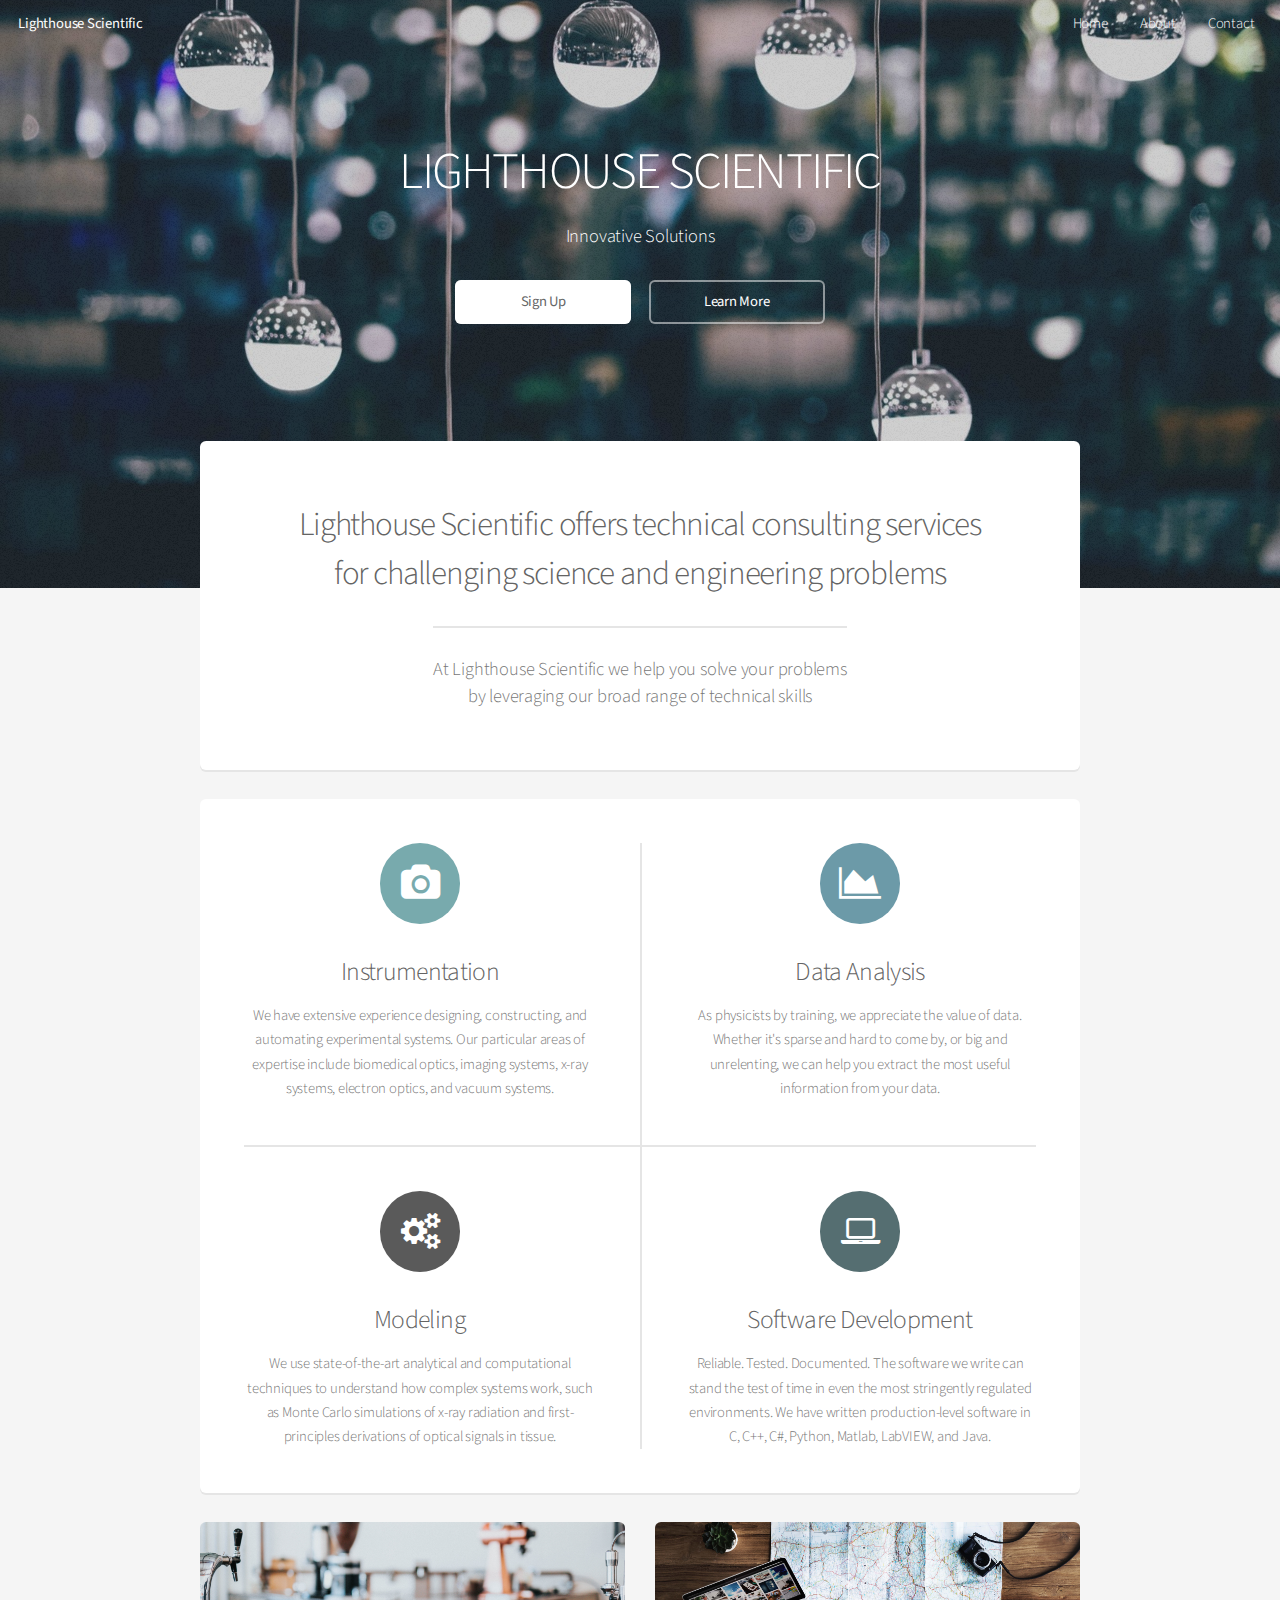
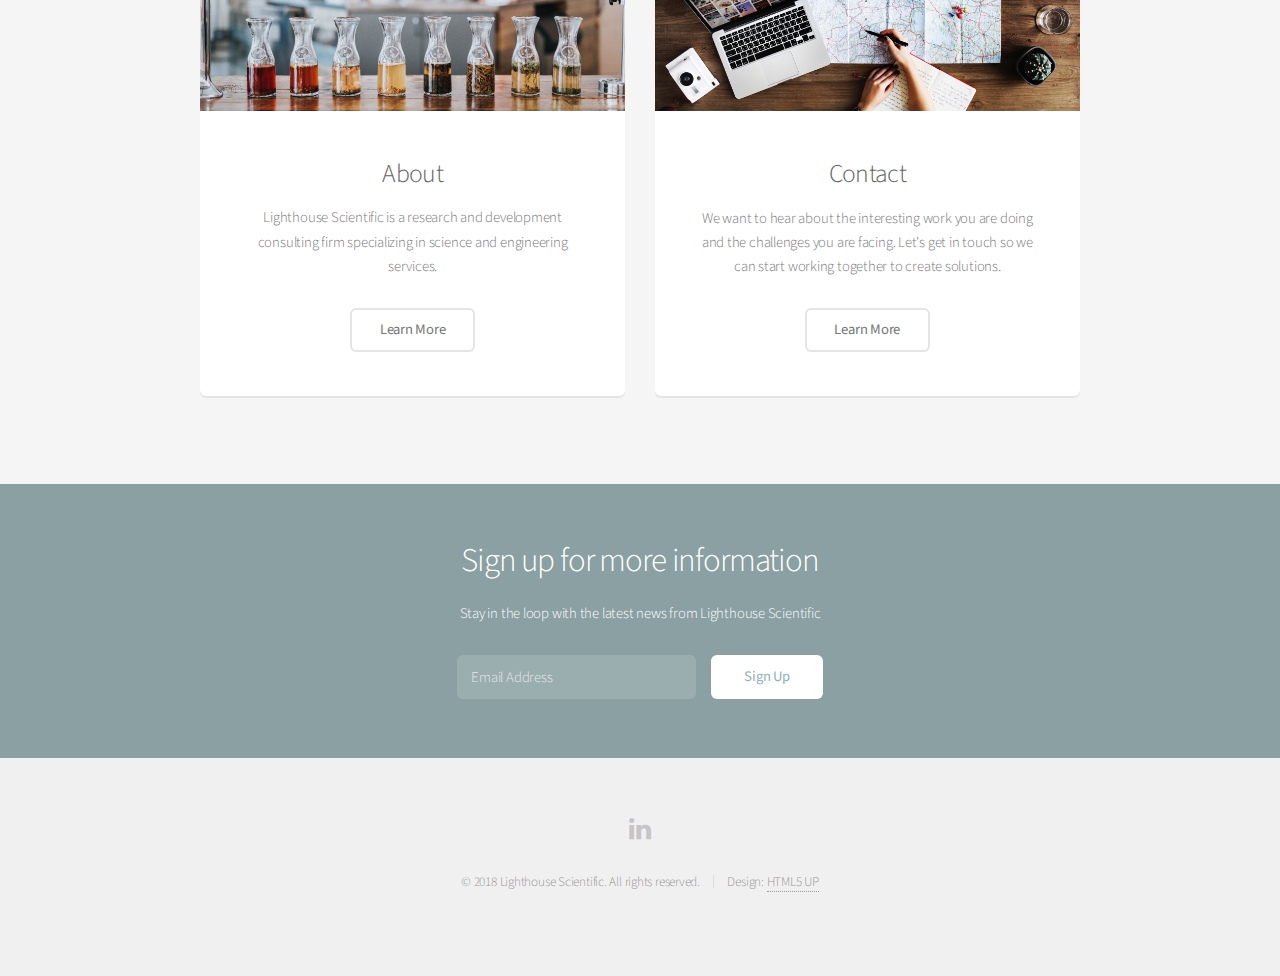
==== commit ef82eb32: "Update index.html" ====
--- a/index.html
+++ b/index.html
@@ -92,7 +92,7 @@
 						<div class="6u 12u(narrower)">
 
 							<section class="box special">
-								<span class="image featured"><img src="images/about2_cropped.jpg" alt="" /></span>
+								<span class="image featured"><img src="images/beakers.jpg" alt="" /></span>
 								<h3>About</h3>
 								<p>Lighthouse Scientific is a research and development consulting firm specializing in science and engineering services.</p>
 								<ul class="actions">
@@ -104,7 +104,7 @@
 						<div class="6u 12u(narrower)">
 
 							<section class="box special">
-								<span class="image featured"><img src="images/contact_cropped.jpg" alt="" /></span>
+								<span class="image featured"><img src="images/road_map.jpg" alt="" /></span>
 								<h3>Contact</h3>
 								<p>We want to hear about the interesting work you are doing and the challenges you are facing. Let's get in touch so we can start working together to create solutions.</p>
 								<ul class="actions">
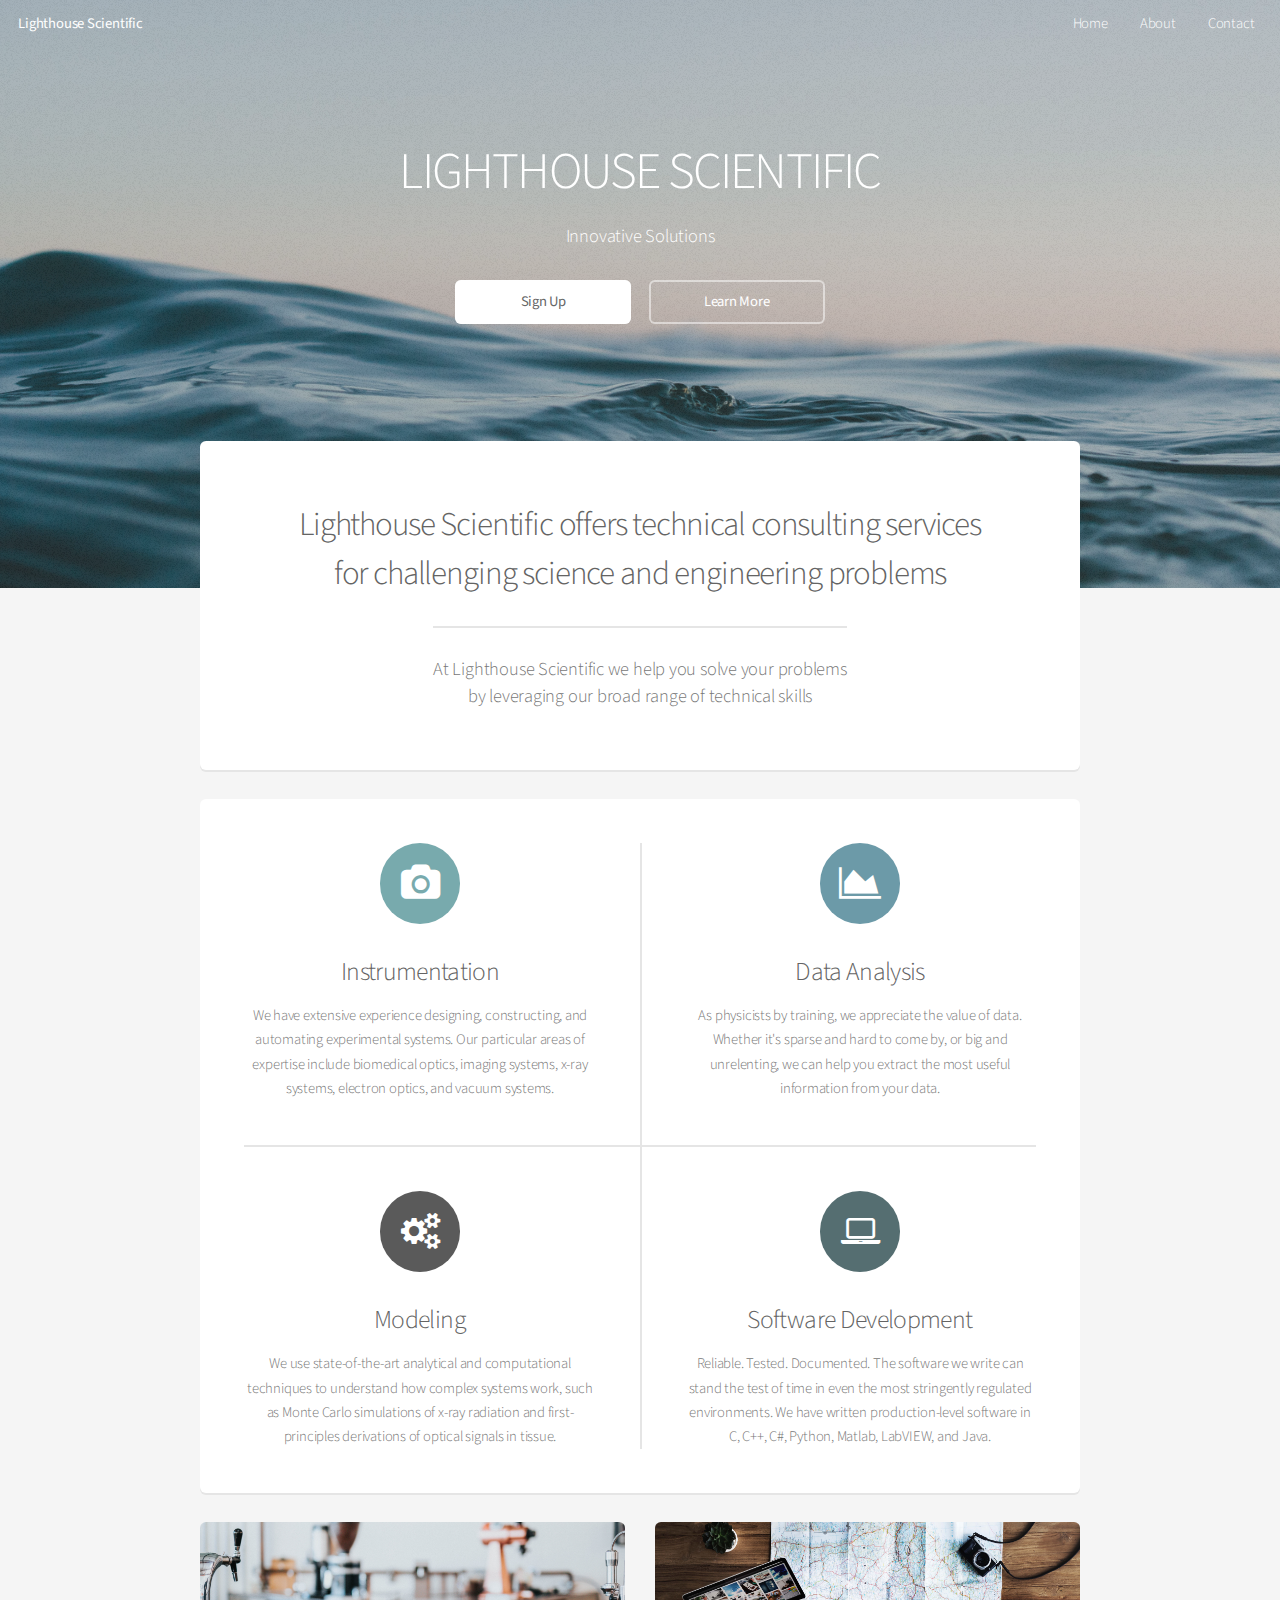
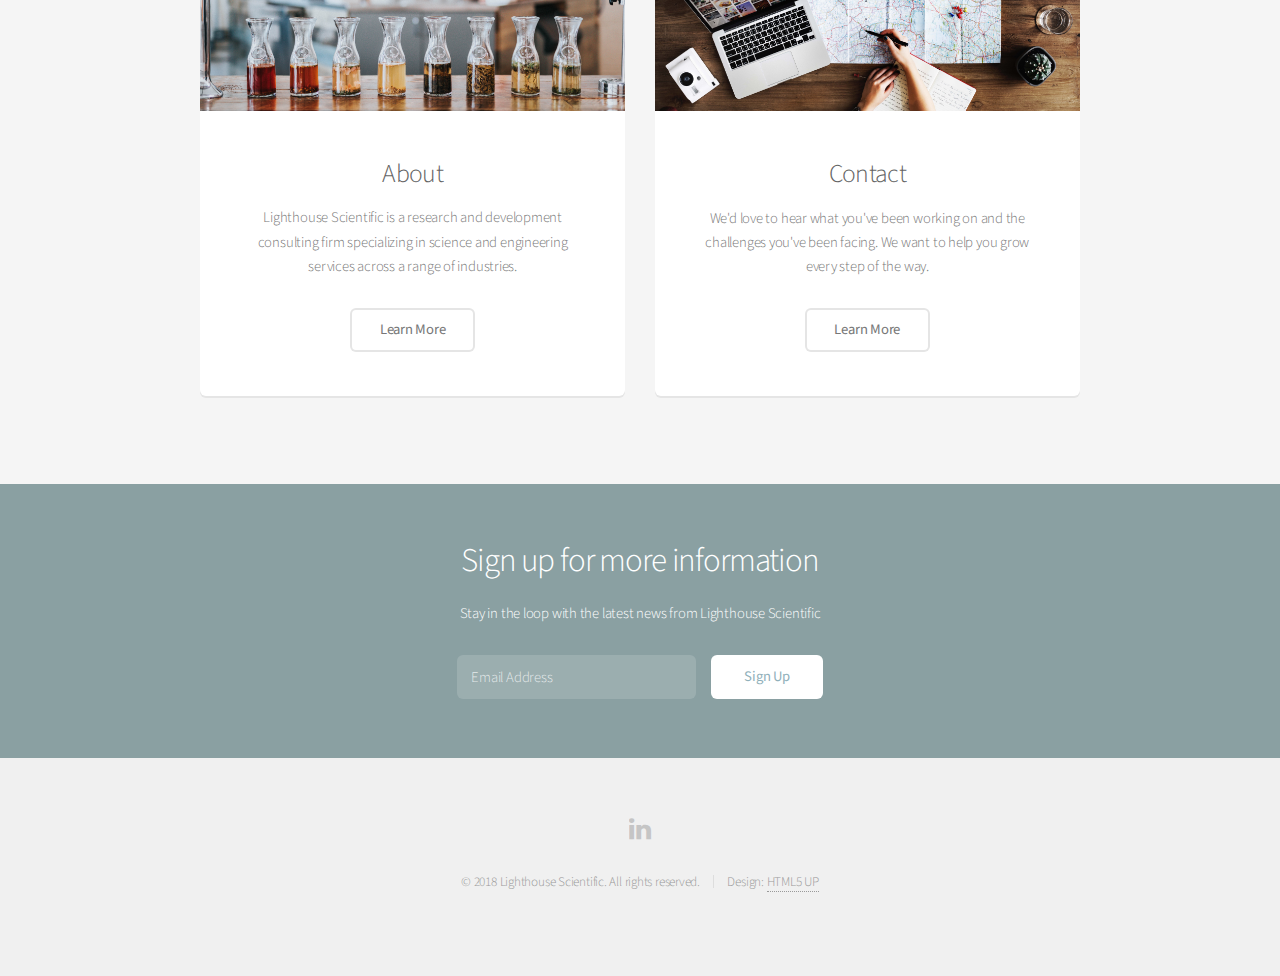
==== commit e36aec32: "Update index.html" ====
--- a/index.html
+++ b/index.html
@@ -94,7 +94,7 @@
 							<section class="box special">
 								<span class="image featured"><img src="images/beakers.jpg" alt="" /></span>
 								<h3>About</h3>
-								<p>Lighthouse Scientific is a research and development consulting firm specializing in science and engineering services.</p>
+								<p>Lighthouse Scientific is a research and development consulting firm specializing in science and engineering services across a range of industries.</p>
 								<ul class="actions">
 									<li><a href="about.html" class="button alt">Learn More</a></li>
 								</ul>
@@ -106,7 +106,7 @@
 							<section class="box special">
 								<span class="image featured"><img src="images/road_map.jpg" alt="" /></span>
 								<h3>Contact</h3>
-								<p>We want to hear about the interesting work you are doing and the challenges you are facing. Let's get in touch so we can start working together to create solutions.</p>
+								<p>We'd love to hear what you've been working on and the challenges you've been facing. We want to help you grow every step of the way.</p>
 								<ul class="actions">
 									<li><a href="contact.html" class="button alt">Learn More</a></li>
 								</ul>
--- a/assets/css/main.css
+++ b/assets/css/main.css
@@ -3038,7 +3038,7 @@
 	#banner {
 		background-attachment: scroll,							fixed;
 		background-color: #666;
-		background-image: url("images/overlay.png"), url("../../images/banner.jpg");
+		background-image: url("images/overlay.png"), url("../../images/sea_water.jpg");
 		background-position: top left,						center center;
 		background-repeat: repeat,							no-repeat;
 		background-size: auto,							cover;
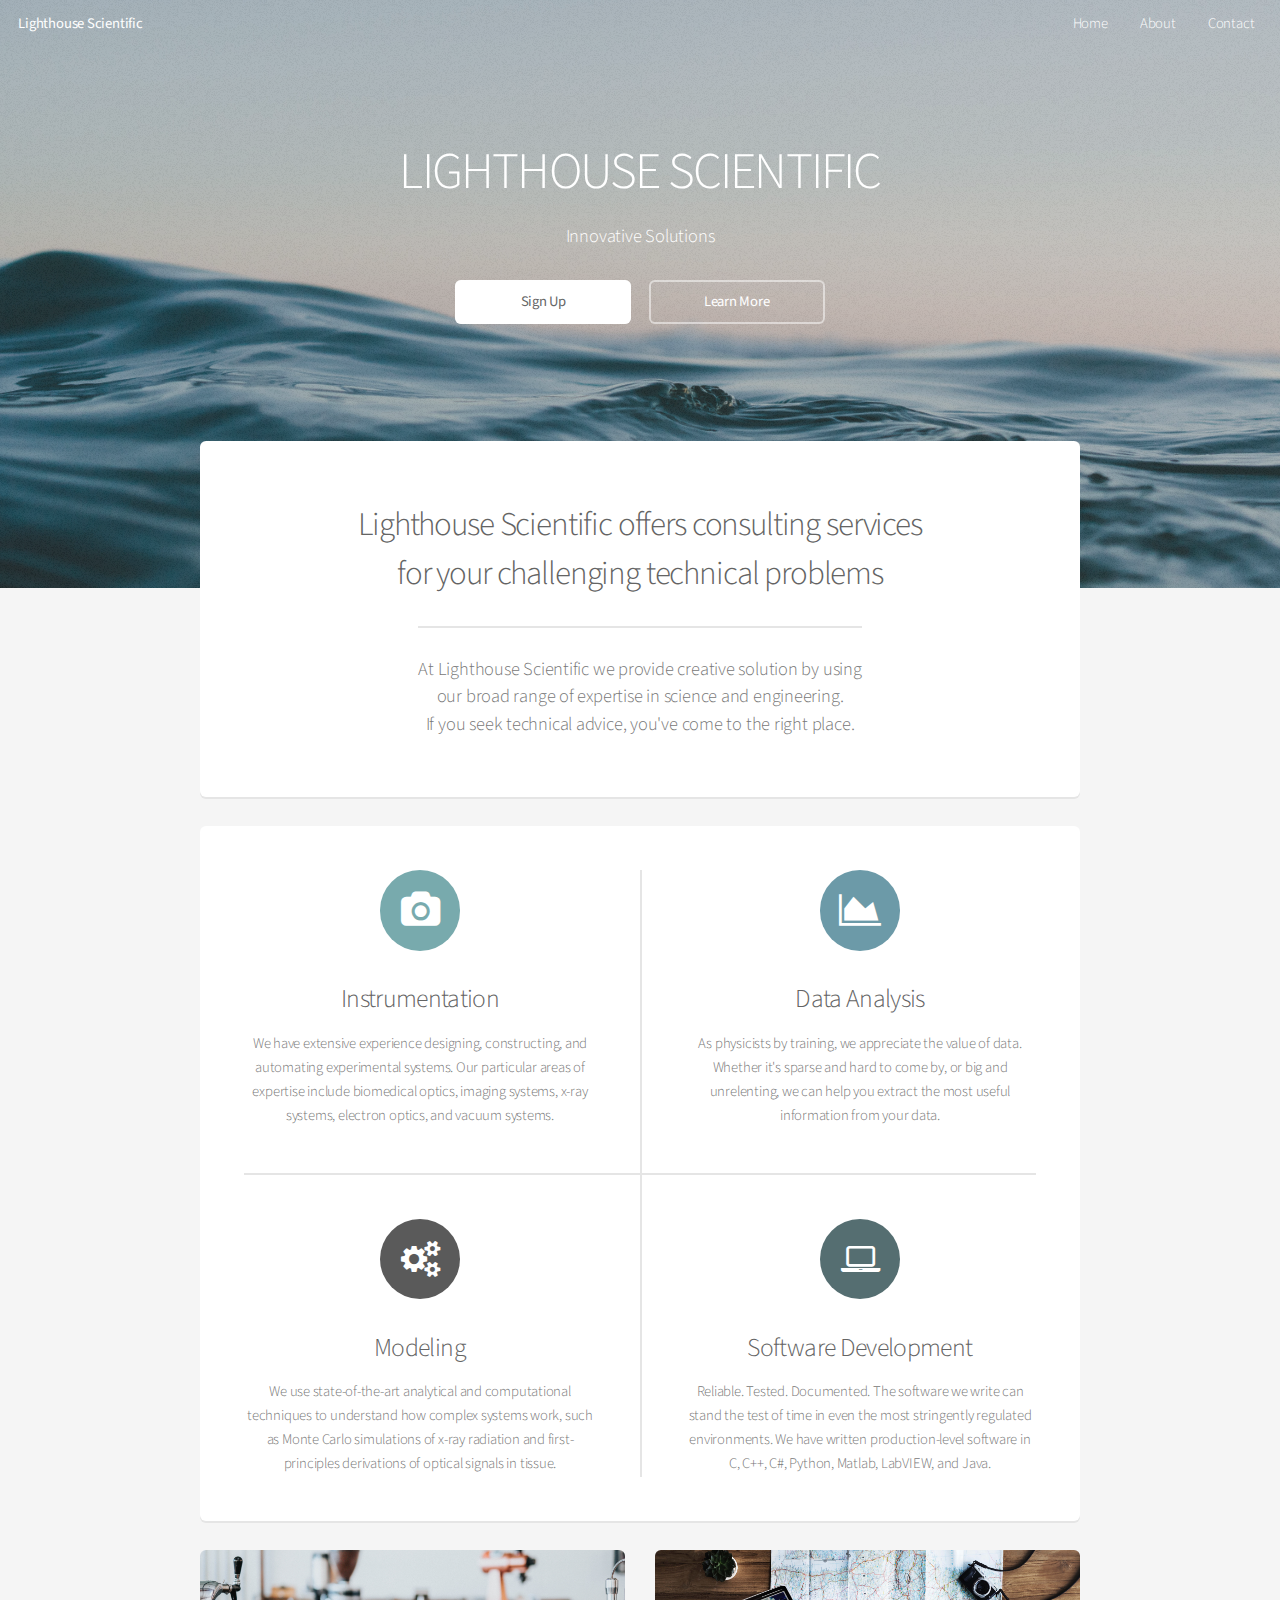
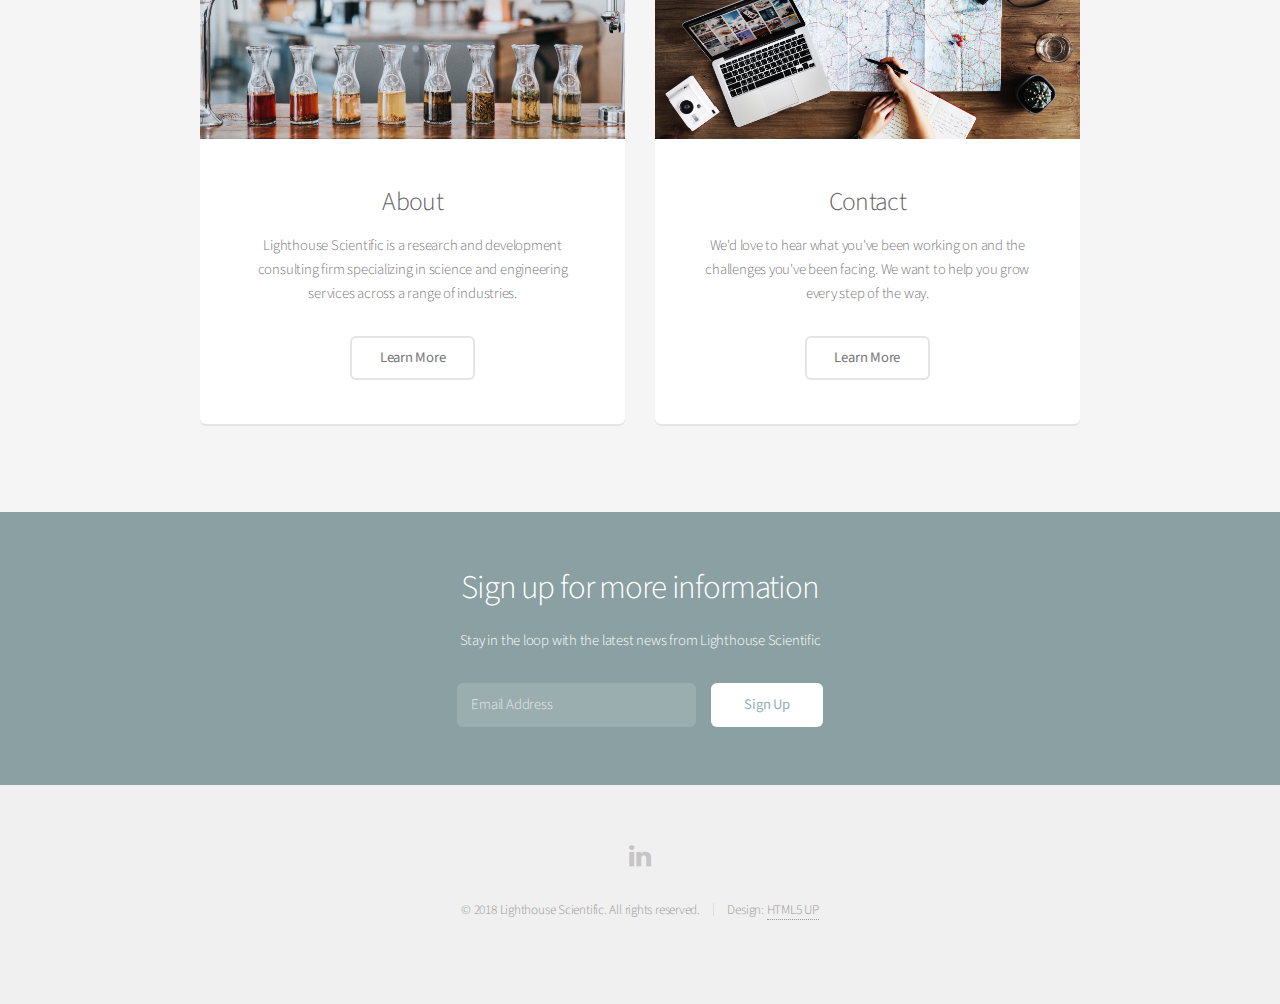
==== commit f7086324: "Update index.html" ====
--- a/index.html
+++ b/index.html
@@ -52,11 +52,13 @@
 
 					<section class="box special">
 						<header class="major">
-							<h2>Lighthouse Scientific offers technical consulting services
+							<h2>Lighthouse Scientific offers consulting services
 							<br />
-							for challenging science and engineering problems</h2>
-							<p>At Lighthouse Scientific we help you solve your problems<br />
-							by leveraging our broad range of technical skills</p>
+							for your challenging technical problems</h2>
+							<p>At Lighthouse Scientific we provide creative solution by using<br />
+							our broad range of expertise in science and engineering.
+                            				<br />
+                            				If you seek technical advice, you've come to the right place.</p>
 						</header>
 						<!--<span class="image featured"><img src="images/tech2.jpg" alt="" /></span>-->
 					</section>
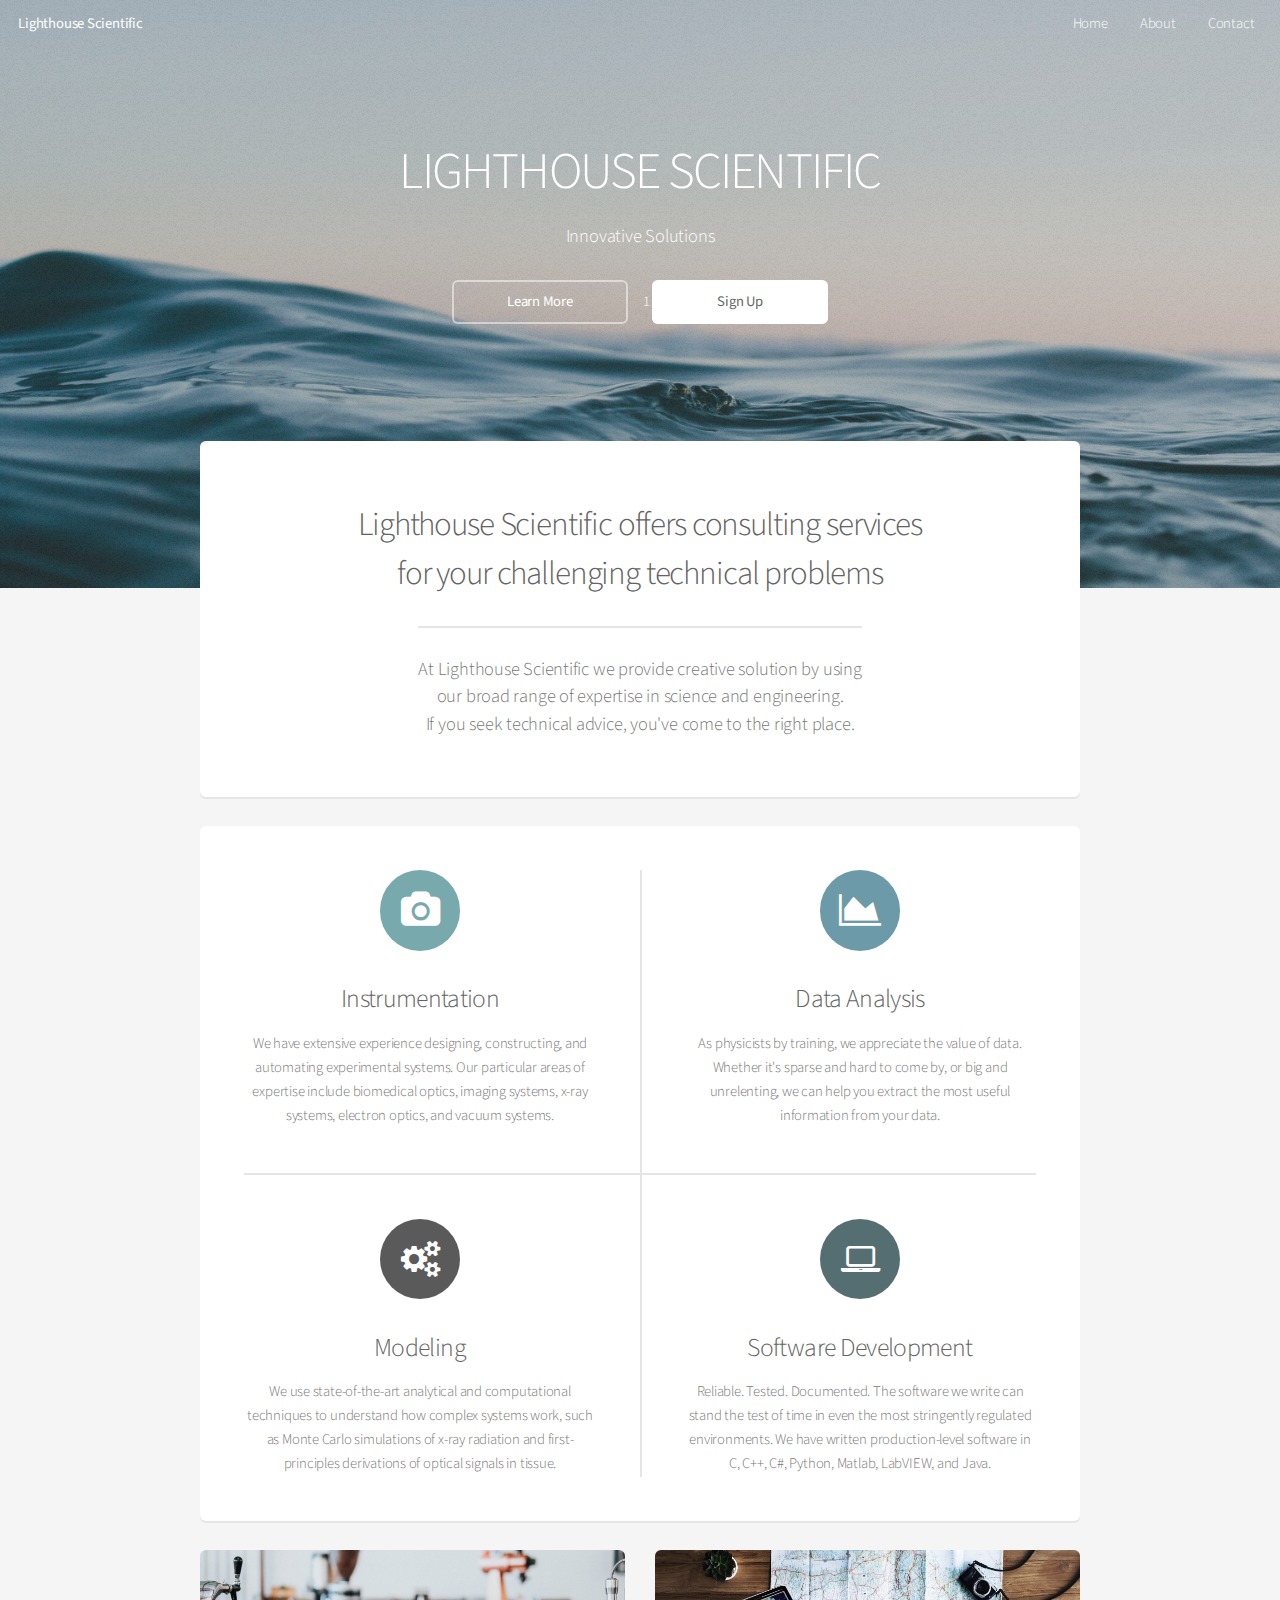
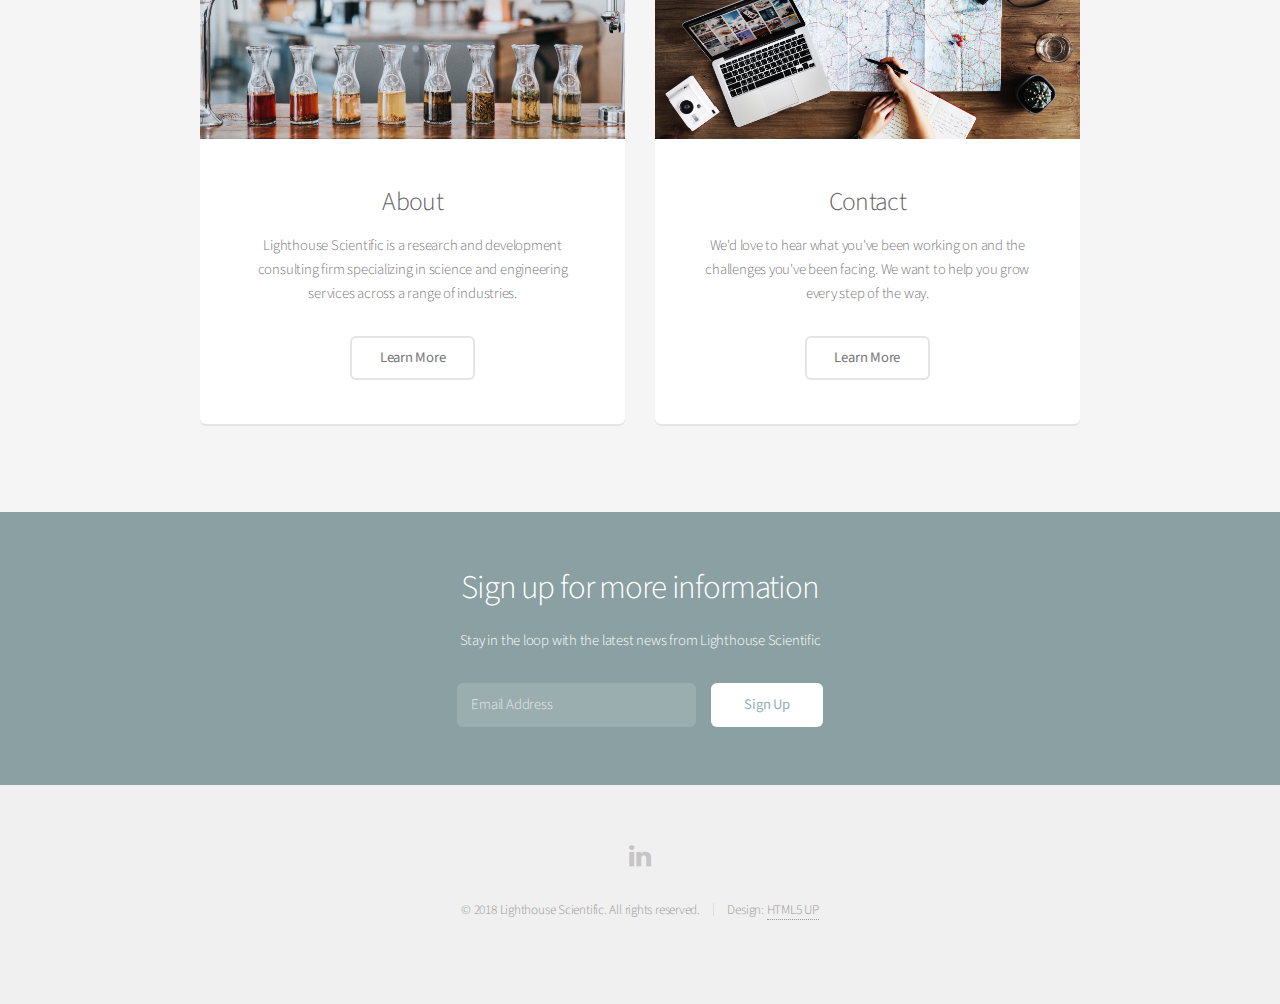
==== commit b426f5e9: "Update index.html" ====
--- a/index.html
+++ b/index.html
@@ -42,8 +42,8 @@
                 <h2>LIGHTHOUSE SCIENTIFIC</h2>
                 <p>Innovative Solutions</p>
                 <ul class="actions">
-                    <li><a href="#cta" class="button special scrolly">Sign Up</a></li>
-                    <li><a href="#main" class="button scrolly">Learn More</a></li>
+			<li><a href="#skills" class="button scrolly">Learn More</a></li>1
+			<li><a href="#cta" class="button special scrolly">Sign Up</a></li>
                 </ul>
             </section>
 
@@ -63,7 +63,7 @@
 						<!--<span class="image featured"><img src="images/tech2.jpg" alt="" /></span>-->
 					</section>
 
-					<section class="box special features">
+					<section id="skills" class="box special features">
 						<div class="features-row">
 							<section>
 								<span class="icon major fa-camera accent2"></span>
@@ -94,7 +94,7 @@
 						<div class="6u 12u(narrower)">
 
 							<section class="box special">
-								<span class="image featured"><img src="images/beakers.jpg" alt="" /></span>
+								<span class="image featured"><a href="about.html"><img src="images/beakers.jpg" alt="About" /></a></span>
 								<h3>About</h3>
 								<p>Lighthouse Scientific is a research and development consulting firm specializing in science and engineering services across a range of industries.</p>
 								<ul class="actions">
@@ -106,7 +106,7 @@
 						<div class="6u 12u(narrower)">
 
 							<section class="box special">
-								<span class="image featured"><img src="images/road_map.jpg" alt="" /></span>
+								<span class="image featured"><a href="contact.html"><img src="images/road_map.jpg" alt="Contact" /></a></span>
 								<h3>Contact</h3>
 								<p>We'd love to hear what you've been working on and the challenges you've been facing. We want to help you grow every step of the way.</p>
 								<ul class="actions">
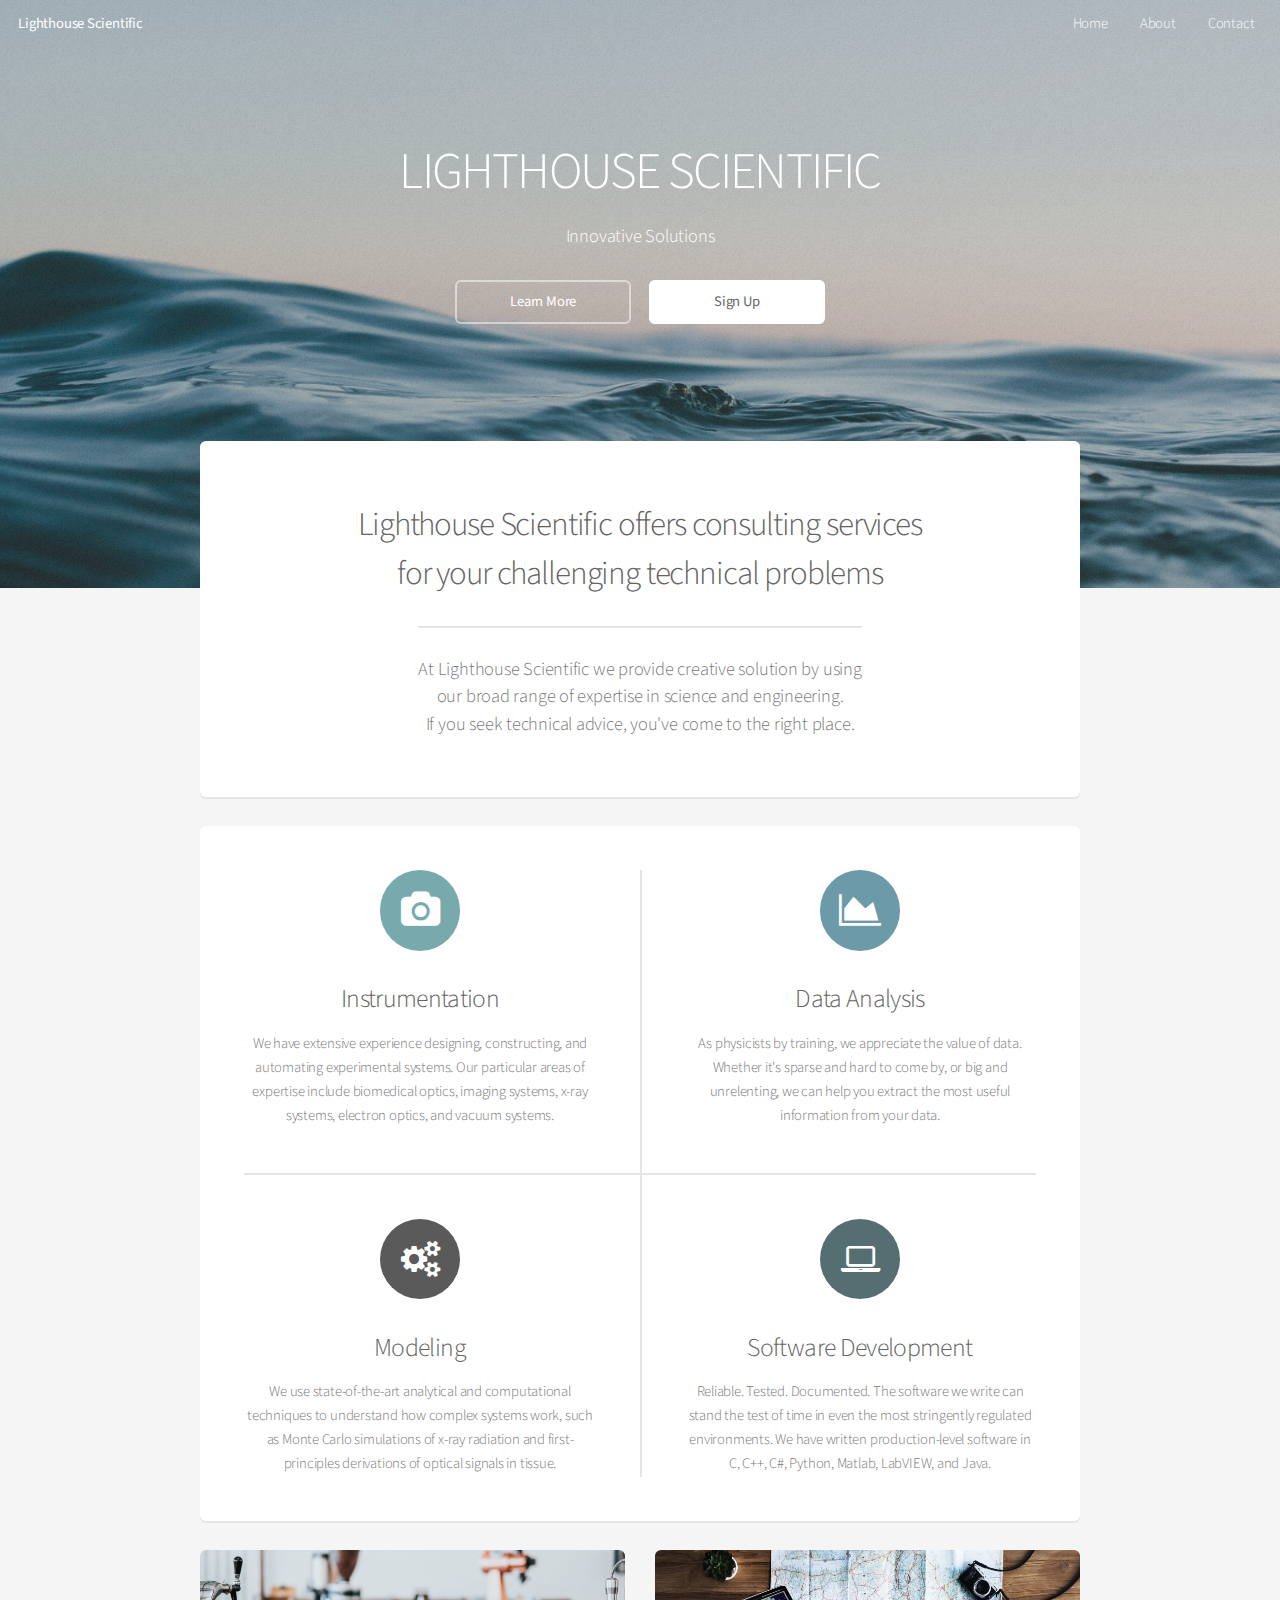
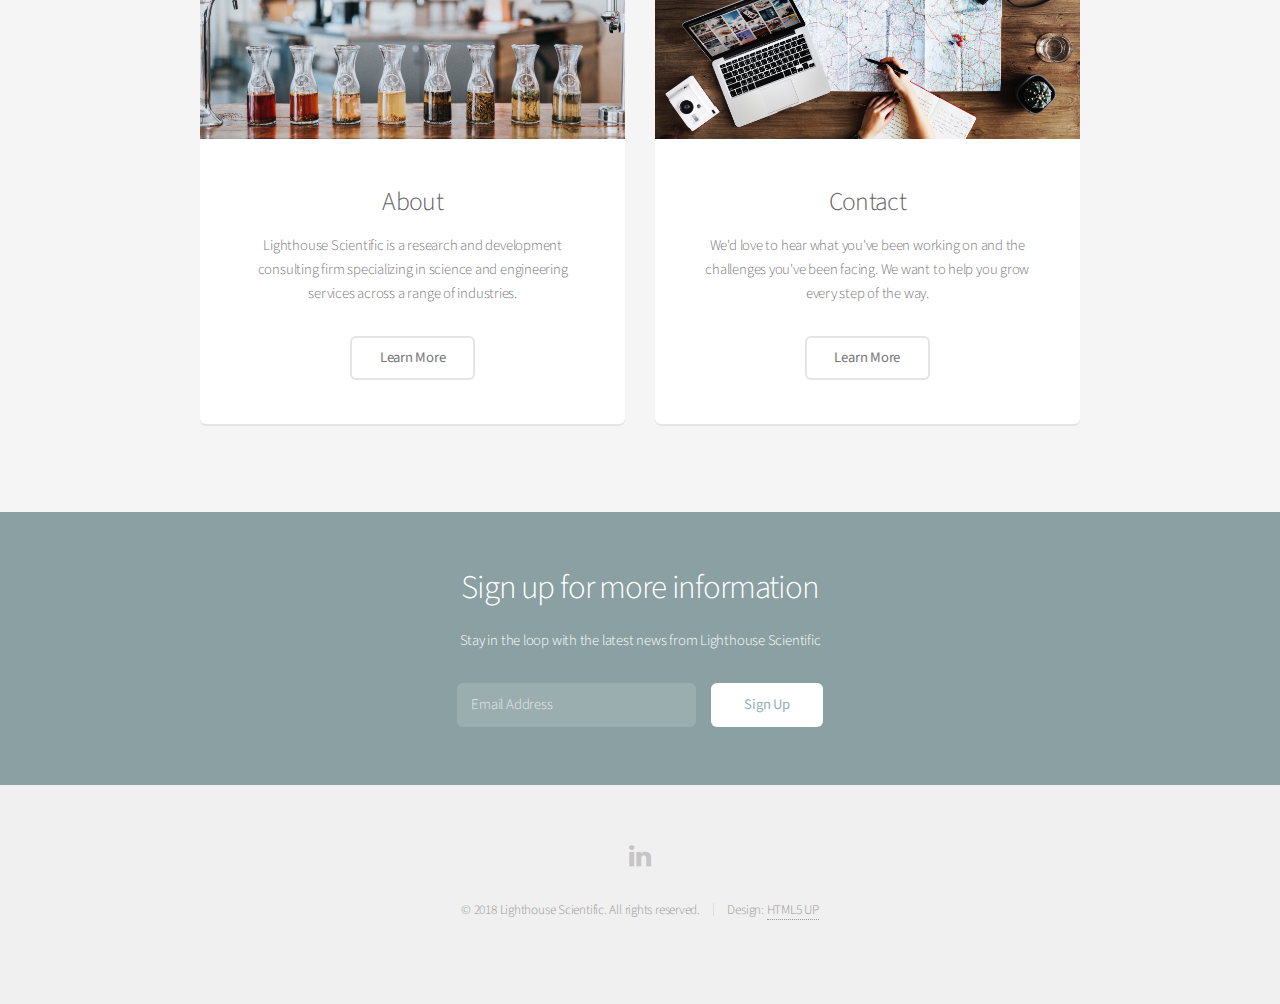
==== commit 7bb7d6d4: "Update index.html" ====
--- a/index.html
+++ b/index.html
@@ -42,7 +42,7 @@
                 <h2>LIGHTHOUSE SCIENTIFIC</h2>
                 <p>Innovative Solutions</p>
                 <ul class="actions">
-			<li><a href="#skills" class="button scrolly">Learn More</a></li>1
+			<li><a href="#skills" class="button scrolly">Learn More</a></li>
 			<li><a href="#cta" class="button special scrolly">Sign Up</a></li>
                 </ul>
             </section>
